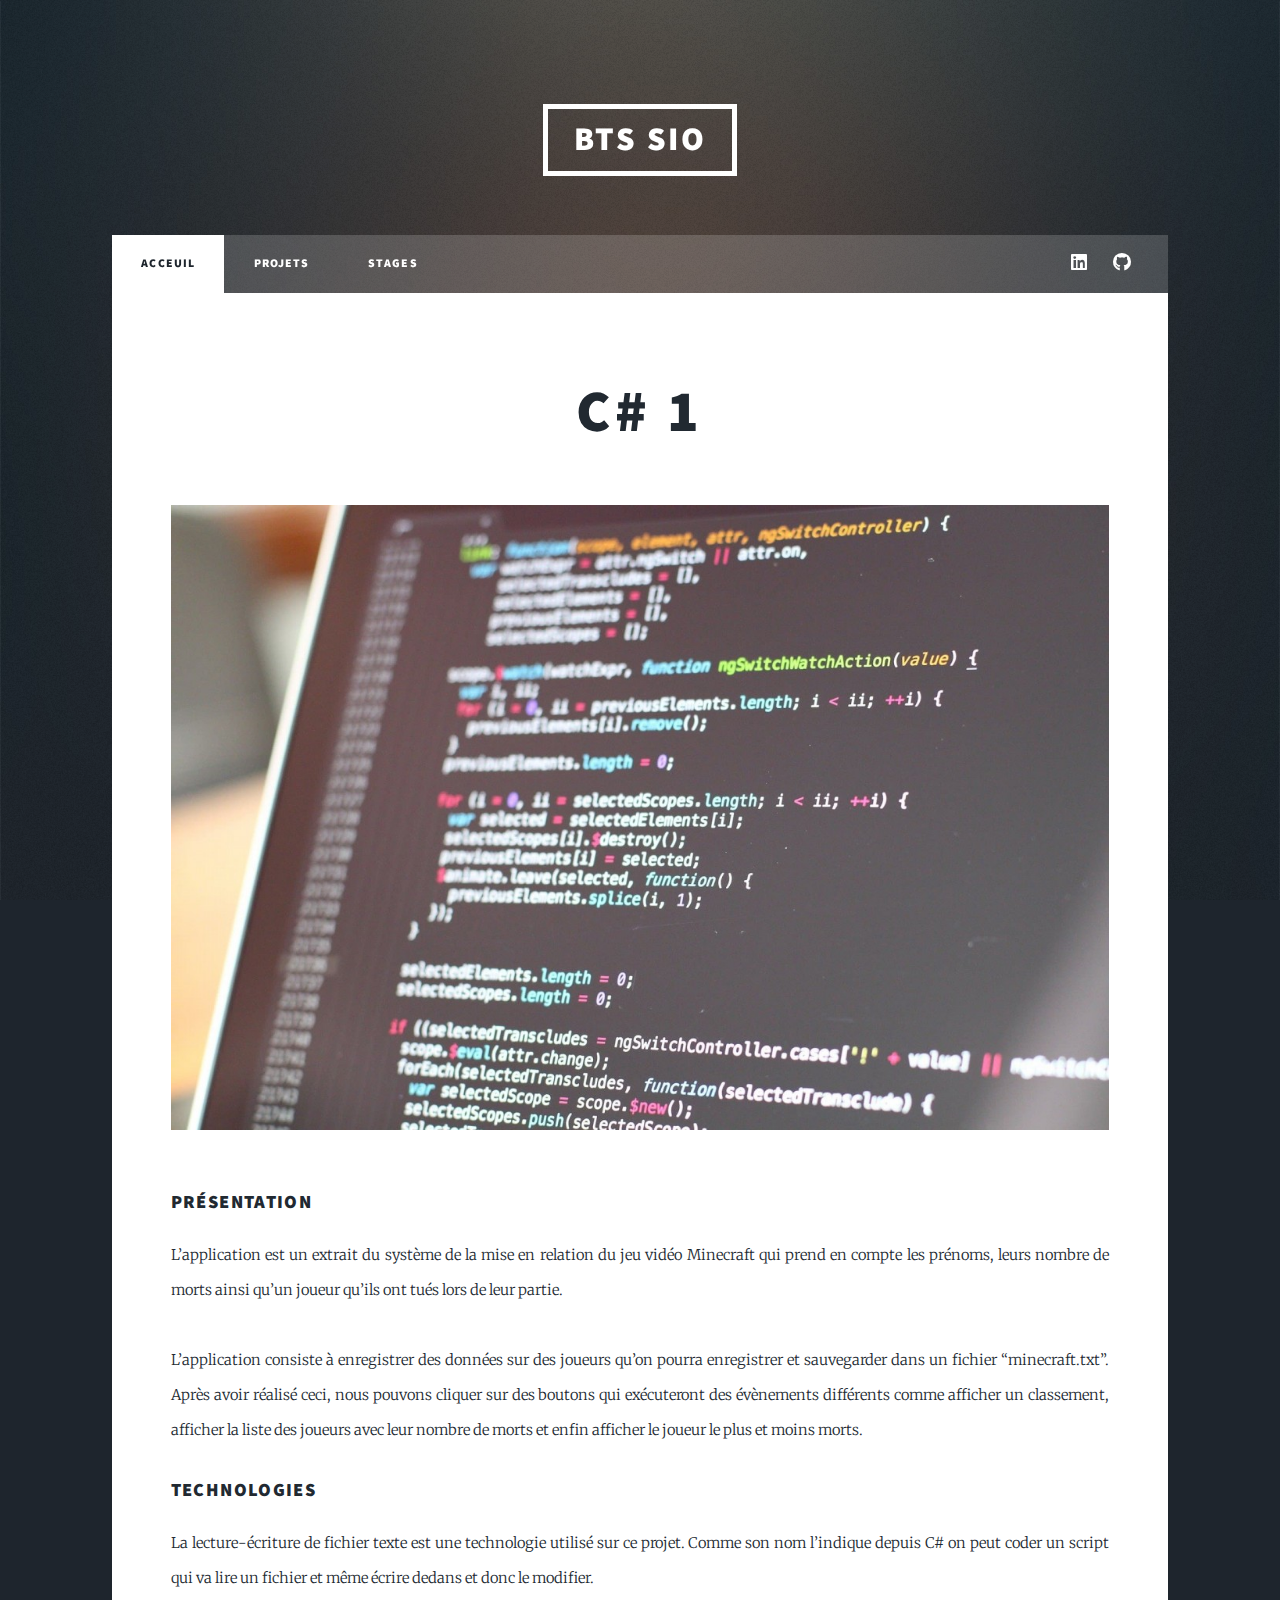
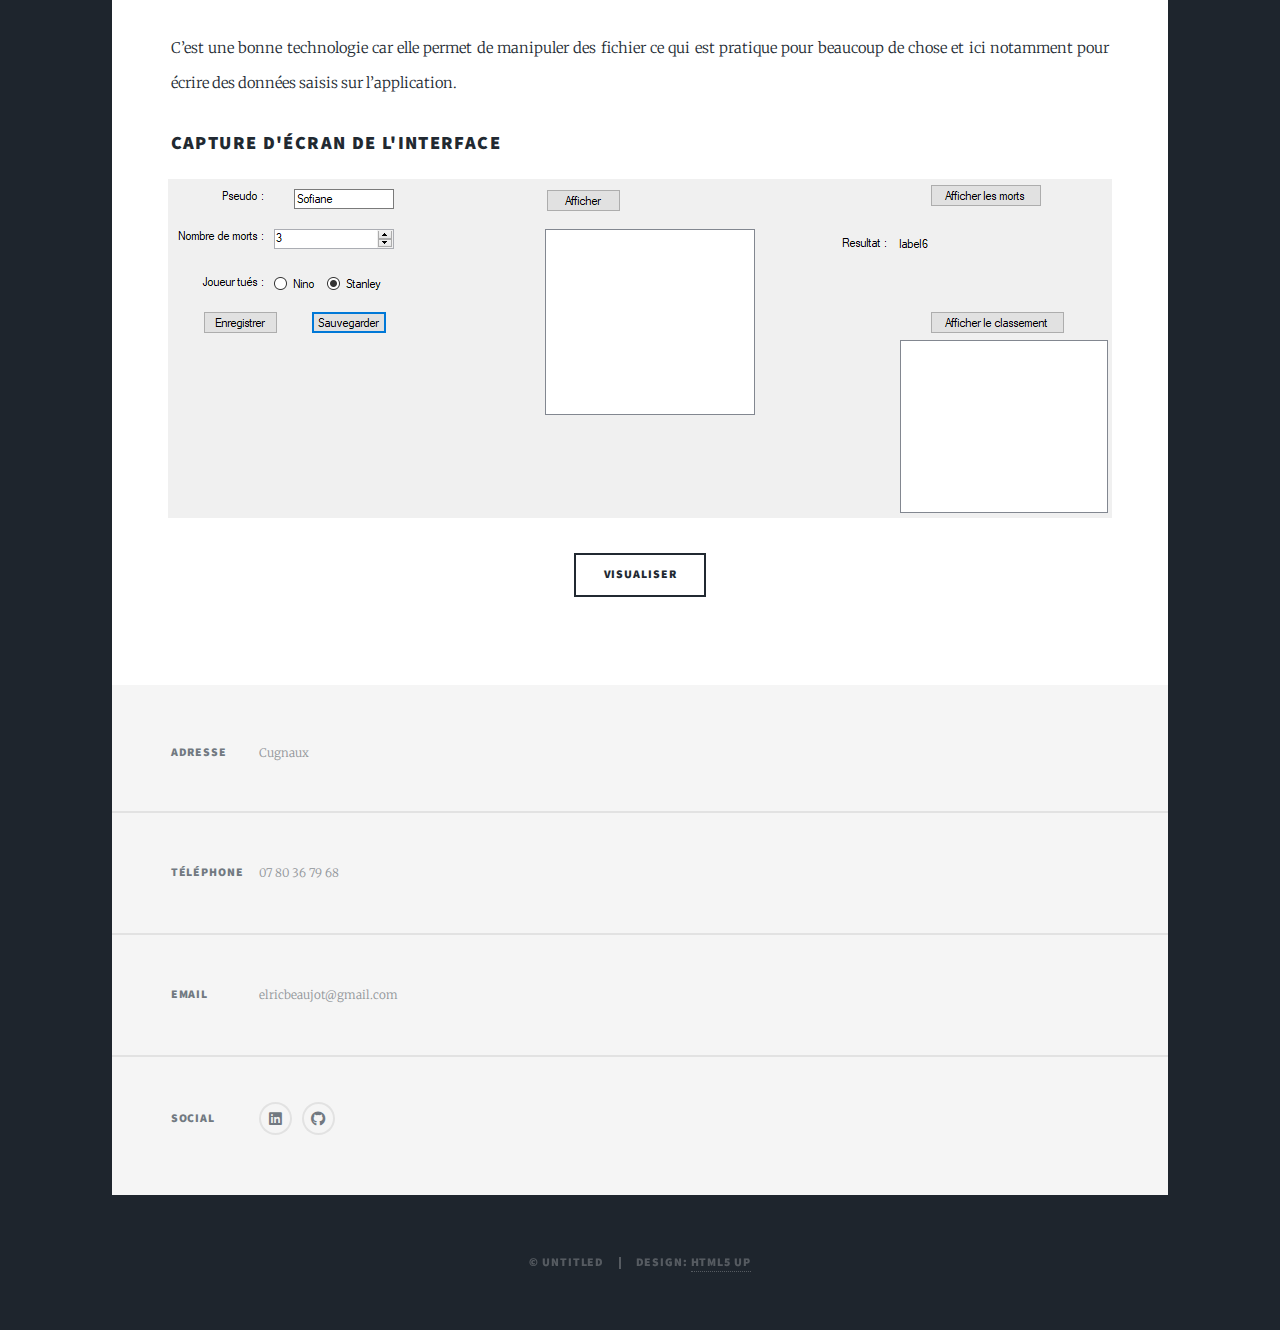
==== accueil.html @ eb10a6af "Acceuil" ====
<!DOCTYPE HTML>
<!--
	Massively by HTML5 UP
	html5up.net | @ajlkn
	Free for personal and commercial use under the CCA 3.0 license (html5up.net/license)
-->
<html>
	<head>
		<title>Acceuil</title>
		<meta charset="utf-8" />
		<meta name="viewport" content="width=device-width, initial-scale=1, user-scalable=no" />
		<link rel="stylesheet" href="assets/css/main.css" />
		<noscript><link rel="stylesheet" href="assets/css/noscript.css" /></noscript>
	</head>
	<body class="is-preload">

		<!-- Wrapper -->
			<div id="wrapper">

				<!-- Header -->
					<header id="header">
						<a href="index.html" class="logo">BTS SIO</a>
					</header>

				<!-- Nav -->
					<nav id="nav">
						<ul class="links">
							<li class="active"><a href="apropos.html">Acceuil</a></li>
							<li><a href="index.html">Projets</a></li>
							<li><a href="stages.html">Stages</a></li>
						</ul>
						<ul class="icons">
							<li><a href="https://www.linkedin.com/in/elric-beaujot-1055ab252/" target="_blank" class="icon brands fa-linkedin"><span class="label">LinkedIn</span></a></li>
							<li><a href="https://github.com/RyzCantonais" target="_blank" class="icon brands fa-github"><span class="label">GitHub</span></a></li>
						</ul>
					</nav>

				<!-- Main -->
					<div id="main">

						<!-- Post -->
							<section class="post">
								<header class="major">
									<h2>C# 1</h2>
								</header>
								<div class="image main"><img src="images/Csharp1.jpg" alt="" /></div>
                                <h3>Présentation</h3>
								<p>L’application est un extrait du système de la mise en relation du jeu vidéo Minecraft qui prend en compte les prénoms, leurs nombre de morts ainsi qu’un joueur qu’ils ont tués lors de leur partie.<br><br>
                                L’application consiste à enregistrer des données sur des joueurs qu’on pourra enregistrer et sauvegarder dans un fichier “minecraft.txt”. Après avoir réalisé ceci, nous pouvons cliquer sur des boutons qui exécuteront des évènements différents comme afficher un classement, afficher la liste des joueurs avec leur nombre de morts et enfin afficher le joueur le plus et moins morts.</p>
								<h3>Technologies</h3>
                                <p>La lecture-écriture de fichier texte est une technologie utilisé sur ce projet. Comme son nom l’indique depuis C# on peut coder un script qui va lire un fichier et même écrire dedans et donc le modifier.<br><br>
                                C’est une bonne technologie car elle permet de manipuler des fichier ce qui est pratique pour beaucoup de chose et ici notamment pour écrire des données saisis sur l’application.</p>
                                <h3>Capture d'écran de l'interface</h3>
                                <div style="display: flex; justify-content: center;"><img src="images/Csharp1-screen.jpg" alt="" /></div><br>
                                <ul class="actions special">
									<li><a href="https://github.com/RyzCantonais/BTS-SIO/blob/main/C%231/Csharp1-rapport.pdf" target="_blank" class="button">Visualiser</a></li>
								</ul>
							</section>
					</div>

				<!-- Footer -->
					<footer id="footer">
						<section class="split contact">
							<section class="alt">
								<h3>Adresse</h3>
								<p>Cugnaux</p>
							</section>
							<section>
								<h3>Téléphone</h3>
								<p>07 80 36 79 68</p>
							</section>
							<section>
								<h3>Email</h3>
								<p>elricbeaujot@gmail.com</p>
							</section>
							<section>
								<h3>Social</h3>
								<ul class="icons alt">
									<li><a href="https://www.linkedin.com/in/elric-beaujot-1055ab252/" target="_blank" class="icon brands alt fa-linkedin"><span class="label">LinkedIn</span></a></li>
									<li><a href="https://github.com/RyzCantonais" target="_blank" class="icon brands alt fa-github"><span class="label">GitHub</span></a></li>
								</ul>
							</section>
						</section>
					</footer>

				<!-- Copyright -->
					<div id="copyright">
						<ul><li>&copy; Untitled</li><li>Design: <a href="https://html5up.net">HTML5 UP</a></li></ul>
					</div>

			</div>

		<!-- Scripts -->
			<script src="assets/js/jquery.min.js"></script>
			<script src="assets/js/jquery.scrollex.min.js"></script>
			<script src="assets/js/jquery.scrolly.min.js"></script>
			<script src="assets/js/browser.min.js"></script>
			<script src="assets/js/breakpoints.min.js"></script>
			<script src="assets/js/util.js"></script>
			<script src="assets/js/main.js"></script>

	</body>
</html>
---- assets/css/main.css ----
@import url(fontawesome-all.min.css);
@import url("https://fonts.googleapis.com/css?family=Merriweather:300,700,300italic,700italic|Source+Sans+Pro:900");

/*
	Massively by HTML5 UP
	html5up.net | @ajlkn
	Free for personal and commercial use under the CCA 3.0 license (html5up.net/license)
*/

html, body, div, span, applet, object,
iframe, h1, h2, h3, h4, h5, h6, p, blockquote,
pre, a, abbr, acronym, address, big, cite,
code, del, dfn, em, img, ins, kbd, q, s, samp,
small, strike, strong, sub, sup, tt, var, b,
u, i, center, dl, dt, dd, ol, ul, li, fieldset,
form, label, legend, table, caption, tbody,
tfoot, thead, tr, th, td, article, aside,
canvas, details, embed, figure, figcaption,
footer, header, hgroup, menu, nav, output, ruby,
section, summary, time, mark, audio, video {
	margin: 0;
	padding: 0;
	border: 0;
	font-size: 100%;
	font: inherit;
	vertical-align: baseline;}

article, aside, details, figcaption, figure,
footer, header, hgroup, menu, nav, section {
	display: block;}

body {
	line-height: 1;
}

ol, ul {
	list-style: none;
}

blockquote, q {
	quotes: none;
}

	blockquote:before, blockquote:after, q:before, q:after {
		content: '';
		content: none;
	}

table {
	border-collapse: collapse;
	border-spacing: 0;
}

body {
	-webkit-text-size-adjust: none;
}

mark {
	background-color: transparent;
	color: inherit;
}

input::-moz-focus-inner {
	border: 0;
	padding: 0;
}

input, select, textarea {
	-moz-appearance: none;
	-webkit-appearance: none;
	-ms-appearance: none;
	appearance: none;
}

/* Basic */

	@-ms-viewport {
		width: device-width;
	}

	body {
		-ms-overflow-style: scrollbar;
	}

	@media screen and (max-width: 480px) {

		html, body {
			min-width: 320px;
		}

	}

	html {
		box-sizing: border-box;
	}

	*, *:before, *:after {
		box-sizing: inherit;
	}

	body {
		background-color: #1e252d;
	}

		body.is-preload *, body.is-preload *:before, body.is-preload *:after {
			-moz-animation: none !important;
			-webkit-animation: none !important;
			-ms-animation: none !important;
			animation: none !important;
			-moz-transition: none !important;
			-webkit-transition: none !important;
			-ms-transition: none !important;
			transition: none !important;
		}

/* Type */

	html {
		font-size: 16pt;
	}

		@media screen and (max-width: 1680px) {

			html {
				font-size: 12pt;
			}

		}

		@media screen and (max-width: 1280px) {

			html {
				font-size: 11pt;
			}

		}

		@media screen and (max-width: 360px) {

			html {
				font-size: 10pt;
			}

		}

	body {
		color: #212931;
	}

	body, input, select, textarea {
		font-family: "Merriweather", Georgia, serif;
		font-weight: 300;
		font-size: 1rem;
		line-height: 2.375;
	}

	a {
		-moz-transition: color 0.2s ease-in-out, background-color 0.2s ease-in-out, border-color 0.2s ease-in-out, box-shadow 0.2s ease-in-out;
		-webkit-transition: color 0.2s ease-in-out, background-color 0.2s ease-in-out, border-color 0.2s ease-in-out, box-shadow 0.2s ease-in-out;
		-ms-transition: color 0.2s ease-in-out, background-color 0.2s ease-in-out, border-color 0.2s ease-in-out, box-shadow 0.2s ease-in-out;
		transition: color 0.2s ease-in-out, background-color 0.2s ease-in-out, border-color 0.2s ease-in-out, box-shadow 0.2s ease-in-out;
		border-bottom: dotted 1px;
		text-decoration: none;
	}

		a:hover {
			border-bottom-color: transparent;
		}

	strong, b {
		font-weight: 600;
	}

	em, i {
		font-style: italic;
	}

	p {
		text-align: justify;
		margin: 0 0 2rem 0;
	}

	h1, h2, h3, h4, h5, h6 {
		font-family: "Source Sans Pro", Helvetica, sans-serif;
		font-weight: 900;
		line-height: 1.5;
		letter-spacing: 0.075em;
		text-transform: uppercase;
		margin: 0 0 1rem 0;
	}

		h1 a, h2 a, h3 a, h4 a, h5 a, h6 a {
			border-bottom: 0;
			color: inherit;
			text-decoration: none;
		}

	h1 {
		font-size: 4rem;
		line-height: 1.1;
		margin: 0 0 2rem 0;
	}

	h2 {
		font-size: 1.75rem;
		line-height: 1.3;
		margin: 0 0 1.5rem 0;
	}

	h3 {
		font-size: 1.25rem;
		margin: 0 0 1.5rem 0;
	}

	h4 {
		font-size: 1rem;
	}

	h5 {
		font-size: 0.9rem;
	}

	h6 {
		font-size: 0.8rem;
	}

	sub {
		font-size: 0.8rem;
		position: relative;
		top: 0.5rem;
	}

	sup {
		font-size: 0.8rem;
		position: relative;
		top: -0.5rem;
	}

	blockquote {
		border-left: solid 4px;
		font-style: italic;
		margin: 0 0 2rem 0;
		padding: 0.5rem 0 0.5rem 2rem;
	}

	code {
		border: solid 2px;
		font-family: "Courier New", monospace;
		font-size: 0.9rem;
		margin: 0 0.25rem;
		padding: 0.25rem 0.65rem;
	}

	pre {
		-webkit-overflow-scrolling: touch;
		font-family: "Courier New", monospace;
		font-size: 0.9rem;
		margin: 0 0 2rem 0;
	}

		pre code {
			display: block;
			line-height: 1.75;
			padding: 1rem 1.5rem;
			overflow-x: auto;
		}

	hr {
		border: 0;
		border-bottom: solid 2px;
		margin: 3rem 0;
	}

		hr.major {
			margin: 5rem 0;
		}

	.align-left {
		text-align: left;
	}

	.align-center {
		text-align: center;
	}

	.align-right {
		text-align: right;
	}

	input, select, textarea {
		color: #212931;
	}

	a {
		color: #212931;
		border-bottom-color: rgba(33, 41, 49, 0.5);
	}

		a:hover {
			border-bottom-color: transparent;
			color: #18bfef !important;
		}

	strong, b {
		color: #212931;
	}

	h1, h2, h3, h4, h5, h6 {
		color: #212931;
	}

	blockquote {
		border-left-color: #eeeeee;
	}

	code {
		background: rgba(220, 220, 220, 0.25);
		border-color: #eeeeee;
	}

	hr {
		border-bottom-color: #eeeeee;
	}

/* Row */

	.row {
		display: flex;
		flex-wrap: wrap;
		box-sizing: border-box;
		align-items: stretch;
	}

		.row > * {
			box-sizing: border-box;
		}

		.row.gtr-uniform > * > :last-child {
			margin-bottom: 0;
		}

		.row.aln-left {
			justify-content: flex-start;
		}

		.row.aln-center {
			justify-content: center;
		}

		.row.aln-right {
			justify-content: flex-end;
		}

		.row.aln-top {
			align-items: flex-start;
		}

		.row.aln-middle {
			align-items: center;
		}

		.row.aln-bottom {
			align-items: flex-end;
		}

		.row > .imp {
			order: -1;
		}

		.row > .col-1 {
			width: 8.33333%;
		}

		.row > .off-1 {
			margin-left: 8.33333%;
		}

		.row > .col-2 {
			width: 16.66667%;
		}

		.row > .off-2 {
			margin-left: 16.66667%;
		}

		.row > .col-3 {
			width: 25%;
		}

		.row > .off-3 {
			margin-left: 25%;
		}

		.row > .col-4 {
			width: 33.33333%;
		}

		.row > .off-4 {
			margin-left: 33.33333%;
		}

		.row > .col-5 {
			width: 41.66667%;
		}

		.row > .off-5 {
			margin-left: 41.66667%;
		}

		.row > .col-6 {
			width: 50%;
		}

		.row > .off-6 {
			margin-left: 50%;
		}

		.row > .col-7 {
			width: 58.33333%;
		}

		.row > .off-7 {
			margin-left: 58.33333%;
		}

		.row > .col-8 {
			width: 66.66667%;
		}

		.row > .off-8 {
			margin-left: 66.66667%;
		}

		.row > .col-9 {
			width: 75%;
		}

		.row > .off-9 {
			margin-left: 75%;
		}

		.row > .col-10 {
			width: 83.33333%;
		}

		.row > .off-10 {
			margin-left: 83.33333%;
		}

		.row > .col-11 {
			width: 91.66667%;
		}

		.row > .off-11 {
			margin-left: 91.66667%;
		}

		.row > .col-12 {
			width: 100%;
		}

		.row > .off-12 {
			margin-left: 100%;
		}

		.row.gtr-0 {
			margin-top: 0;
			margin-left: 0rem;
		}

			.row.gtr-0 > * {
				padding: 0 0 0 0rem;
			}

			.row.gtr-0.gtr-uniform {
				margin-top: 0rem;
			}

				.row.gtr-0.gtr-uniform > * {
					padding-top: 0rem;
				}

		.row.gtr-25 {
			margin-top: 0;
			margin-left: -0.375rem;
		}

			.row.gtr-25 > * {
				padding: 0 0 0 0.375rem;
			}

			.row.gtr-25.gtr-uniform {
				margin-top: -0.375rem;
			}

				.row.gtr-25.gtr-uniform > * {
					padding-top: 0.375rem;
				}

		.row.gtr-50 {
			margin-top: 0;
			margin-left: -0.75rem;
		}

			.row.gtr-50 > * {
				padding: 0 0 0 0.75rem;
			}

			.row.gtr-50.gtr-uniform {
				margin-top: -0.75rem;
			}

				.row.gtr-50.gtr-uniform > * {
					padding-top: 0.75rem;
				}

		.row {
			margin-top: 0;
			margin-left: -1.5rem;
		}

			.row > * {
				padding: 0 0 0 1.5rem;
			}

			.row.gtr-uniform {
				margin-top: -1.5rem;
			}

				.row.gtr-uniform > * {
					padding-top: 1.5rem;
				}

		.row.gtr-150 {
			margin-top: 0;
			margin-left: -2.25rem;
		}

			.row.gtr-150 > * {
				padding: 0 0 0 2.25rem;
			}

			.row.gtr-150.gtr-uniform {
				margin-top: -2.25rem;
			}

				.row.gtr-150.gtr-uniform > * {
					padding-top: 2.25rem;
				}

		.row.gtr-200 {
			margin-top: 0;
			margin-left: -3rem;
		}

			.row.gtr-200 > * {
				padding: 0 0 0 3rem;
			}

			.row.gtr-200.gtr-uniform {
				margin-top: -3rem;
			}

				.row.gtr-200.gtr-uniform > * {
					padding-top: 3rem;
				}

		@media screen and (max-width: 1680px) {

			.row {
				display: flex;
				flex-wrap: wrap;
				box-sizing: border-box;
				align-items: stretch;
			}

				.row > * {
					box-sizing: border-box;
				}

				.row.gtr-uniform > * > :last-child {
					margin-bottom: 0;
				}

				.row.aln-left {
					justify-content: flex-start;
				}

				.row.aln-center {
					justify-content: center;
				}

				.row.aln-right {
					justify-content: flex-end;
				}

				.row.aln-top {
					align-items: flex-start;
				}

				.row.aln-middle {
					align-items: center;
				}

				.row.aln-bottom {
					align-items: flex-end;
				}

				.row > .imp-xlarge {
					order: -1;
				}

				.row > .col-1-xlarge {
					width: 8.33333%;
				}

				.row > .off-1-xlarge {
					margin-left: 8.33333%;
				}

				.row > .col-2-xlarge {
					width: 16.66667%;
				}

				.row > .off-2-xlarge {
					margin-left: 16.66667%;
				}

				.row > .col-3-xlarge {
					width: 25%;
				}

				.row > .off-3-xlarge {
					margin-left: 25%;
				}

				.row > .col-4-xlarge {
					width: 33.33333%;
				}

				.row > .off-4-xlarge {
					margin-left: 33.33333%;
				}

				.row > .col-5-xlarge {
					width: 41.66667%;
				}

				.row > .off-5-xlarge {
					margin-left: 41.66667%;
				}

				.row > .col-6-xlarge {
					width: 50%;
				}

				.row > .off-6-xlarge {
					margin-left: 50%;
				}

				.row > .col-7-xlarge {
					width: 58.33333%;
				}

				.row > .off-7-xlarge {
					margin-left: 58.33333%;
				}

				.row > .col-8-xlarge {
					width: 66.66667%;
				}

				.row > .off-8-xlarge {
					margin-left: 66.66667%;
				}

				.row > .col-9-xlarge {
					width: 75%;
				}

				.row > .off-9-xlarge {
					margin-left: 75%;
				}

				.row > .col-10-xlarge {
					width: 83.33333%;
				}

				.row > .off-10-xlarge {
					margin-left: 83.33333%;
				}

				.row > .col-11-xlarge {
					width: 91.66667%;
				}

				.row > .off-11-xlarge {
					margin-left: 91.66667%;
				}

				.row > .col-12-xlarge {
					width: 100%;
				}

				.row > .off-12-xlarge {
					margin-left: 100%;
				}

				.row.gtr-0 {
					margin-top: 0;
					margin-left: 0rem;
				}

					.row.gtr-0 > * {
						padding: 0 0 0 0rem;
					}

					.row.gtr-0.gtr-uniform {
						margin-top: 0rem;
					}

						.row.gtr-0.gtr-uniform > * {
							padding-top: 0rem;
						}

				.row.gtr-25 {
					margin-top: 0;
					margin-left: -0.375rem;
				}

					.row.gtr-25 > * {
						padding: 0 0 0 0.375rem;
					}

					.row.gtr-25.gtr-uniform {
						margin-top: -0.375rem;
					}

						.row.gtr-25.gtr-uniform > * {
							padding-top: 0.375rem;
						}

				.row.gtr-50 {
					margin-top: 0;
					margin-left: -0.75rem;
				}

					.row.gtr-50 > * {
						padding: 0 0 0 0.75rem;
					}

					.row.gtr-50.gtr-uniform {
						margin-top: -0.75rem;
					}

						.row.gtr-50.gtr-uniform > * {
							padding-top: 0.75rem;
						}

				.row {
					margin-top: 0;
					margin-left: -1.5rem;
				}

					.row > * {
						padding: 0 0 0 1.5rem;
					}

					.row.gtr-uniform {
						margin-top: -1.5rem;
					}

						.row.gtr-uniform > * {
							padding-top: 1.5rem;
						}

				.row.gtr-150 {
					margin-top: 0;
					margin-left: -2.25rem;
				}

					.row.gtr-150 > * {
						padding: 0 0 0 2.25rem;
					}

					.row.gtr-150.gtr-uniform {
						margin-top: -2.25rem;
					}

						.row.gtr-150.gtr-uniform > * {
							padding-top: 2.25rem;
						}

				.row.gtr-200 {
					margin-top: 0;
					margin-left: -3rem;
				}

					.row.gtr-200 > * {
						padding: 0 0 0 3rem;
					}

					.row.gtr-200.gtr-uniform {
						margin-top: -3rem;
					}

						.row.gtr-200.gtr-uniform > * {
							padding-top: 3rem;
						}

		}

		@media screen and (max-width: 1280px) {

			.row {
				display: flex;
				flex-wrap: wrap;
				box-sizing: border-box;
				align-items: stretch;
			}

				.row > * {
					box-sizing: border-box;
				}

				.row.gtr-uniform > * > :last-child {
					margin-bottom: 0;
				}

				.row.aln-left {
					justify-content: flex-start;
				}

				.row.aln-center {
					justify-content: center;
				}

				.row.aln-right {
					justify-content: flex-end;
				}

				.row.aln-top {
					align-items: flex-start;
				}

				.row.aln-middle {
					align-items: center;
				}

				.row.aln-bottom {
					align-items: flex-end;
				}

				.row > .imp-large {
					order: -1;
				}

				.row > .col-1-large {
					width: 8.33333%;
				}

				.row > .off-1-large {
					margin-left: 8.33333%;
				}

				.row > .col-2-large {
					width: 16.66667%;
				}

				.row > .off-2-large {
					margin-left: 16.66667%;
				}

				.row > .col-3-large {
					width: 25%;
				}

				.row > .off-3-large {
					margin-left: 25%;
				}

				.row > .col-4-large {
					width: 33.33333%;
				}

				.row > .off-4-large {
					margin-left: 33.33333%;
				}

				.row > .col-5-large {
					width: 41.66667%;
				}

				.row > .off-5-large {
					margin-left: 41.66667%;
				}

				.row > .col-6-large {
					width: 50%;
				}

				.row > .off-6-large {
					margin-left: 50%;
				}

				.row > .col-7-large {
					width: 58.33333%;
				}

				.row > .off-7-large {
					margin-left: 58.33333%;
				}

				.row > .col-8-large {
					width: 66.66667%;
				}

				.row > .off-8-large {
					margin-left: 66.66667%;
				}

				.row > .col-9-large {
					width: 75%;
				}

				.row > .off-9-large {
					margin-left: 75%;
				}

				.row > .col-10-large {
					width: 83.33333%;
				}

				.row > .off-10-large {
					margin-left: 83.33333%;
				}

				.row > .col-11-large {
					width: 91.66667%;
				}

				.row > .off-11-large {
					margin-left: 91.66667%;
				}

				.row > .col-12-large {
					width: 100%;
				}

				.row > .off-12-large {
					margin-left: 100%;
				}

				.row.gtr-0 {
					margin-top: 0;
					margin-left: 0rem;
				}

					.row.gtr-0 > * {
						padding: 0 0 0 0rem;
					}

					.row.gtr-0.gtr-uniform {
						margin-top: 0rem;
					}

						.row.gtr-0.gtr-uniform > * {
							padding-top: 0rem;
						}

				.row.gtr-25 {
					margin-top: 0;
					margin-left: -0.375rem;
				}

					.row.gtr-25 > * {
						padding: 0 0 0 0.375rem;
					}

					.row.gtr-25.gtr-uniform {
						margin-top: -0.375rem;
					}

						.row.gtr-25.gtr-uniform > * {
							padding-top: 0.375rem;
						}

				.row.gtr-50 {
					margin-top: 0;
					margin-left: -0.75rem;
				}

					.row.gtr-50 > * {
						padding: 0 0 0 0.75rem;
					}

					.row.gtr-50.gtr-uniform {
						margin-top: -0.75rem;
					}

						.row.gtr-50.gtr-uniform > * {
							padding-top: 0.75rem;
						}

				.row {
					margin-top: 0;
					margin-left: -1.5rem;
				}

					.row > * {
						padding: 0 0 0 1.5rem;
					}

					.row.gtr-uniform {
						margin-top: -1.5rem;
					}

						.row.gtr-uniform > * {
							padding-top: 1.5rem;
						}

				.row.gtr-150 {
					margin-top: 0;
					margin-left: -2.25rem;
				}

					.row.gtr-150 > * {
						padding: 0 0 0 2.25rem;
					}

					.row.gtr-150.gtr-uniform {
						margin-top: -2.25rem;
					}

						.row.gtr-150.gtr-uniform > * {
							padding-top: 2.25rem;
						}

				.row.gtr-200 {
					margin-top: 0;
					margin-left: -3rem;
				}

					.row.gtr-200 > * {
						padding: 0 0 0 3rem;
					}

					.row.gtr-200.gtr-uniform {
						margin-top: -3rem;
					}

						.row.gtr-200.gtr-uniform > * {
							padding-top: 3rem;
						}

		}

		@media screen and (max-width: 980px) {

			.row {
				display: flex;
				flex-wrap: wrap;
				box-sizing: border-box;
				align-items: stretch;
			}

				.row > * {
					box-sizing: border-box;
				}

				.row.gtr-uniform > * > :last-child {
					margin-bottom: 0;
				}

				.row.aln-left {
					justify-content: flex-start;
				}

				.row.aln-center {
					justify-content: center;
				}

				.row.aln-right {
					justify-content: flex-end;
				}

				.row.aln-top {
					align-items: flex-start;
				}

				.row.aln-middle {
					align-items: center;
				}

				.row.aln-bottom {
					align-items: flex-end;
				}

				.row > .imp-medium {
					order: -1;
				}

				.row > .col-1-medium {
					width: 8.33333%;
				}

				.row > .off-1-medium {
					margin-left: 8.33333%;
				}

				.row > .col-2-medium {
					width: 16.66667%;
				}

				.row > .off-2-medium {
					margin-left: 16.66667%;
				}

				.row > .col-3-medium {
					width: 25%;
				}

				.row > .off-3-medium {
					margin-left: 25%;
				}

				.row > .col-4-medium {
					width: 33.33333%;
				}

				.row > .off-4-medium {
					margin-left: 33.33333%;
				}

				.row > .col-5-medium {
					width: 41.66667%;
				}

				.row > .off-5-medium {
					margin-left: 41.66667%;
				}

				.row > .col-6-medium {
					width: 50%;
				}

				.row > .off-6-medium {
					margin-left: 50%;
				}

				.row > .col-7-medium {
					width: 58.33333%;
				}

				.row > .off-7-medium {
					margin-left: 58.33333%;
				}

				.row > .col-8-medium {
					width: 66.66667%;
				}

				.row > .off-8-medium {
					margin-left: 66.66667%;
				}

				.row > .col-9-medium {
					width: 75%;
				}

				.row > .off-9-medium {
					margin-left: 75%;
				}

				.row > .col-10-medium {
					width: 83.33333%;
				}

				.row > .off-10-medium {
					margin-left: 83.33333%;
				}

				.row > .col-11-medium {
					width: 91.66667%;
				}

				.row > .off-11-medium {
					margin-left: 91.66667%;
				}

				.row > .col-12-medium {
					width: 100%;
				}

				.row > .off-12-medium {
					margin-left: 100%;
				}

				.row.gtr-0 {
					margin-top: 0;
					margin-left: 0rem;
				}

					.row.gtr-0 > * {
						padding: 0 0 0 0rem;
					}

					.row.gtr-0.gtr-uniform {
						margin-top: 0rem;
					}

						.row.gtr-0.gtr-uniform > * {
							padding-top: 0rem;
						}

				.row.gtr-25 {
					margin-top: 0;
					margin-left: -0.375rem;
				}

					.row.gtr-25 > * {
						padding: 0 0 0 0.375rem;
					}

					.row.gtr-25.gtr-uniform {
						margin-top: -0.375rem;
					}

						.row.gtr-25.gtr-uniform > * {
							padding-top: 0.375rem;
						}

				.row.gtr-50 {
					margin-top: 0;
					margin-left: -0.75rem;
				}

					.row.gtr-50 > * {
						padding: 0 0 0 0.75rem;
					}

					.row.gtr-50.gtr-uniform {
						margin-top: -0.75rem;
					}

						.row.gtr-50.gtr-uniform > * {
							padding-top: 0.75rem;
						}

				.row {
					margin-top: 0;
					margin-left: -1.5rem;
				}

					.row > * {
						padding: 0 0 0 1.5rem;
					}

					.row.gtr-uniform {
						margin-top: -1.5rem;
					}

						.row.gtr-uniform > * {
							padding-top: 1.5rem;
						}

				.row.gtr-150 {
					margin-top: 0;
					margin-left: -2.25rem;
				}

					.row.gtr-150 > * {
						padding: 0 0 0 2.25rem;
					}

					.row.gtr-150.gtr-uniform {
						margin-top: -2.25rem;
					}

						.row.gtr-150.gtr-uniform > * {
							padding-top: 2.25rem;
						}

				.row.gtr-200 {
					margin-top: 0;
					margin-left: -3rem;
				}

					.row.gtr-200 > * {
						padding: 0 0 0 3rem;
					}

					.row.gtr-200.gtr-uniform {
						margin-top: -3rem;
					}

						.row.gtr-200.gtr-uniform > * {
							padding-top: 3rem;
						}

		}

		@media screen and (max-width: 736px) {

			.row {
				display: flex;
				flex-wrap: wrap;
				box-sizing: border-box;
				align-items: stretch;
			}

				.row > * {
					box-sizing: border-box;
				}

				.row.gtr-uniform > * > :last-child {
					margin-bottom: 0;
				}

				.row.aln-left {
					justify-content: flex-start;
				}

				.row.aln-center {
					justify-content: center;
				}

				.row.aln-right {
					justify-content: flex-end;
				}

				.row.aln-top {
					align-items: flex-start;
				}

				.row.aln-middle {
					align-items: center;
				}

				.row.aln-bottom {
					align-items: flex-end;
				}

				.row > .imp-small {
					order: -1;
				}

				.row > .col-1-small {
					width: 8.33333%;
				}

				.row > .off-1-small {
					margin-left: 8.33333%;
				}

				.row > .col-2-small {
					width: 16.66667%;
				}

				.row > .off-2-small {
					margin-left: 16.66667%;
				}

				.row > .col-3-small {
					width: 25%;
				}

				.row > .off-3-small {
					margin-left: 25%;
				}

				.row > .col-4-small {
					width: 33.33333%;
				}

				.row > .off-4-small {
					margin-left: 33.33333%;
				}

				.row > .col-5-small {
					width: 41.66667%;
				}

				.row > .off-5-small {
					margin-left: 41.66667%;
				}

				.row > .col-6-small {
					width: 50%;
				}

				.row > .off-6-small {
					margin-left: 50%;
				}

				.row > .col-7-small {
					width: 58.33333%;
				}

				.row > .off-7-small {
					margin-left: 58.33333%;
				}

				.row > .col-8-small {
					width: 66.66667%;
				}

				.row > .off-8-small {
					margin-left: 66.66667%;
				}

				.row > .col-9-small {
					width: 75%;
				}

				.row > .off-9-small {
					margin-left: 75%;
				}

				.row > .col-10-small {
					width: 83.33333%;
				}

				.row > .off-10-small {
					margin-left: 83.33333%;
				}

				.row > .col-11-small {
					width: 91.66667%;
				}

				.row > .off-11-small {
					margin-left: 91.66667%;
				}

				.row > .col-12-small {
					width: 100%;
				}

				.row > .off-12-small {
					margin-left: 100%;
				}

				.row.gtr-0 {
					margin-top: 0;
					margin-left: 0rem;
				}

					.row.gtr-0 > * {
						padding: 0 0 0 0rem;
					}

					.row.gtr-0.gtr-uniform {
						margin-top: 0rem;
					}

						.row.gtr-0.gtr-uniform > * {
							padding-top: 0rem;
						}

				.row.gtr-25 {
					margin-top: 0;
					margin-left: -0.375rem;
				}

					.row.gtr-25 > * {
						padding: 0 0 0 0.375rem;
					}

					.row.gtr-25.gtr-uniform {
						margin-top: -0.375rem;
					}

						.row.gtr-25.gtr-uniform > * {
							padding-top: 0.375rem;
						}

				.row.gtr-50 {
					margin-top: 0;
					margin-left: -0.75rem;
				}

					.row.gtr-50 > * {
						padding: 0 0 0 0.75rem;
					}

					.row.gtr-50.gtr-uniform {
						margin-top: -0.75rem;
					}

						.row.gtr-50.gtr-uniform > * {
							padding-top: 0.75rem;
						}

				.row {
					margin-top: 0;
					margin-left: -1.5rem;
				}

					.row > * {
						padding: 0 0 0 1.5rem;
					}

					.row.gtr-uniform {
						margin-top: -1.5rem;
					}

						.row.gtr-uniform > * {
							padding-top: 1.5rem;
						}

				.row.gtr-150 {
					margin-top: 0;
					margin-left: -2.25rem;
				}

					.row.gtr-150 > * {
						padding: 0 0 0 2.25rem;
					}

					.row.gtr-150.gtr-uniform {
						margin-top: -2.25rem;
					}

						.row.gtr-150.gtr-uniform > * {
							padding-top: 2.25rem;
						}

				.row.gtr-200 {
					margin-top: 0;
					margin-left: -3rem;
				}

					.row.gtr-200 > * {
						padding: 0 0 0 3rem;
					}

					.row.gtr-200.gtr-uniform {
						margin-top: -3rem;
					}

						.row.gtr-200.gtr-uniform > * {
							padding-top: 3rem;
						}

		}

		@media screen and (max-width: 480px) {

			.row {
				display: flex;
				flex-wrap: wrap;
				box-sizing: border-box;
				align-items: stretch;
			}

				.row > * {
					box-sizing: border-box;
				}

				.row.gtr-uniform > * > :last-child {
					margin-bottom: 0;
				}

				.row.aln-left {
					justify-content: flex-start;
				}

				.row.aln-center {
					justify-content: center;
				}

				.row.aln-right {
					justify-content: flex-end;
				}

				.row.aln-top {
					align-items: flex-start;
				}

				.row.aln-middle {
					align-items: center;
				}

				.row.aln-bottom {
					align-items: flex-end;
				}

				.row > .imp-xsmall {
					order: -1;
				}

				.row > .col-1-xsmall {
					width: 8.33333%;
				}

				.row > .off-1-xsmall {
					margin-left: 8.33333%;
				}

				.row > .col-2-xsmall {
					width: 16.66667%;
				}

				.row > .off-2-xsmall {
					margin-left: 16.66667%;
				}

				.row > .col-3-xsmall {
					width: 25%;
				}

				.row > .off-3-xsmall {
					margin-left: 25%;
				}

				.row > .col-4-xsmall {
					width: 33.33333%;
				}

				.row > .off-4-xsmall {
					margin-left: 33.33333%;
				}

				.row > .col-5-xsmall {
					width: 41.66667%;
				}

				.row > .off-5-xsmall {
					margin-left: 41.66667%;
				}

				.row > .col-6-xsmall {
					width: 50%;
				}

				.row > .off-6-xsmall {
					margin-left: 50%;
				}

				.row > .col-7-xsmall {
					width: 58.33333%;
				}

				.row > .off-7-xsmall {
					margin-left: 58.33333%;
				}

				.row > .col-8-xsmall {
					width: 66.66667%;
				}

				.row > .off-8-xsmall {
					margin-left: 66.66667%;
				}

				.row > .col-9-xsmall {
					width: 75%;
				}

				.row > .off-9-xsmall {
					margin-left: 75%;
				}

				.row > .col-10-xsmall {
					width: 83.33333%;
				}

				.row > .off-10-xsmall {
					margin-left: 83.33333%;
				}

				.row > .col-11-xsmall {
					width: 91.66667%;
				}

				.row > .off-11-xsmall {
					margin-left: 91.66667%;
				}

				.row > .col-12-xsmall {
					width: 100%;
				}

				.row > .off-12-xsmall {
					margin-left: 100%;
				}

				.row.gtr-0 {
					margin-top: 0;
					margin-left: 0rem;
				}

					.row.gtr-0 > * {
						padding: 0 0 0 0rem;
					}

					.row.gtr-0.gtr-uniform {
						margin-top: 0rem;
					}

						.row.gtr-0.gtr-uniform > * {
							padding-top: 0rem;
						}

				.row.gtr-25 {
					margin-top: 0;
					margin-left: -0.375rem;
				}

					.row.gtr-25 > * {
						padding: 0 0 0 0.375rem;
					}

					.row.gtr-25.gtr-uniform {
						margin-top: -0.375rem;
					}

						.row.gtr-25.gtr-uniform > * {
							padding-top: 0.375rem;
						}

				.row.gtr-50 {
					margin-top: 0;
					margin-left: -0.75rem;
				}

					.row.gtr-50 > * {
						padding: 0 0 0 0.75rem;
					}

					.row.gtr-50.gtr-uniform {
						margin-top: -0.75rem;
					}

						.row.gtr-50.gtr-uniform > * {
							padding-top: 0.75rem;
						}

				.row {
					margin-top: 0;
					margin-left: -1.5rem;
				}

					.row > * {
						padding: 0 0 0 1.5rem;
					}

					.row.gtr-uniform {
						margin-top: -1.5rem;
					}

						.row.gtr-uniform > * {
							padding-top: 1.5rem;
						}

				.row.gtr-150 {
					margin-top: 0;
					margin-left: -2.25rem;
				}

					.row.gtr-150 > * {
						padding: 0 0 0 2.25rem;
					}

					.row.gtr-150.gtr-uniform {
						margin-top: -2.25rem;
					}

						.row.gtr-150.gtr-uniform > * {
							padding-top: 2.25rem;
						}

				.row.gtr-200 {
					margin-top: 0;
					margin-left: -3rem;
				}

					.row.gtr-200 > * {
						padding: 0 0 0 3rem;
					}

					.row.gtr-200.gtr-uniform {
						margin-top: -3rem;
					}

						.row.gtr-200.gtr-uniform > * {
							padding-top: 3rem;
						}

		}

		@media screen and (max-width: 360px) {

			.row {
				display: flex;
				flex-wrap: wrap;
				box-sizing: border-box;
				align-items: stretch;
			}

				.row > * {
					box-sizing: border-box;
				}

				.row.gtr-uniform > * > :last-child {
					margin-bottom: 0;
				}

				.row.aln-left {
					justify-content: flex-start;
				}

				.row.aln-center {
					justify-content: center;
				}

				.row.aln-right {
					justify-content: flex-end;
				}

				.row.aln-top {
					align-items: flex-start;
				}

				.row.aln-middle {
					align-items: center;
				}

				.row.aln-bottom {
					align-items: flex-end;
				}

				.row > .imp-xxsmall {
					order: -1;
				}

				.row > .col-1-xxsmall {
					width: 8.33333%;
				}

				.row > .off-1-xxsmall {
					margin-left: 8.33333%;
				}

				.row > .col-2-xxsmall {
					width: 16.66667%;
				}

				.row > .off-2-xxsmall {
					margin-left: 16.66667%;
				}

				.row > .col-3-xxsmall {
					width: 25%;
				}

				.row > .off-3-xxsmall {
					margin-left: 25%;
				}

				.row > .col-4-xxsmall {
					width: 33.33333%;
				}

				.row > .off-4-xxsmall {
					margin-left: 33.33333%;
				}

				.row > .col-5-xxsmall {
					width: 41.66667%;
				}

				.row > .off-5-xxsmall {
					margin-left: 41.66667%;
				}

				.row > .col-6-xxsmall {
					width: 50%;
				}

				.row > .off-6-xxsmall {
					margin-left: 50%;
				}

				.row > .col-7-xxsmall {
					width: 58.33333%;
				}

				.row > .off-7-xxsmall {
					margin-left: 58.33333%;
				}

				.row > .col-8-xxsmall {
					width: 66.66667%;
				}

				.row > .off-8-xxsmall {
					margin-left: 66.66667%;
				}

				.row > .col-9-xxsmall {
					width: 75%;
				}

				.row > .off-9-xxsmall {
					margin-left: 75%;
				}

				.row > .col-10-xxsmall {
					width: 83.33333%;
				}

				.row > .off-10-xxsmall {
					margin-left: 83.33333%;
				}

				.row > .col-11-xxsmall {
					width: 91.66667%;
				}

				.row > .off-11-xxsmall {
					margin-left: 91.66667%;
				}

				.row > .col-12-xxsmall {
					width: 100%;
				}

				.row > .off-12-xxsmall {
					margin-left: 100%;
				}

				.row.gtr-0 {
					margin-top: 0;
					margin-left: 0rem;
				}

					.row.gtr-0 > * {
						padding: 0 0 0 0rem;
					}

					.row.gtr-0.gtr-uniform {
						margin-top: 0rem;
					}

						.row.gtr-0.gtr-uniform > * {
							padding-top: 0rem;
						}

				.row.gtr-25 {
					margin-top: 0;
					margin-left: -0.375rem;
				}

					.row.gtr-25 > * {
						padding: 0 0 0 0.375rem;
					}

					.row.gtr-25.gtr-uniform {
						margin-top: -0.375rem;
					}

						.row.gtr-25.gtr-uniform > * {
							padding-top: 0.375rem;
						}

				.row.gtr-50 {
					margin-top: 0;
					margin-left: -0.75rem;
				}

					.row.gtr-50 > * {
						padding: 0 0 0 0.75rem;
					}

					.row.gtr-50.gtr-uniform {
						margin-top: -0.75rem;
					}

						.row.gtr-50.gtr-uniform > * {
							padding-top: 0.75rem;
						}

				.row {
					margin-top: 0;
					margin-left: -1.5rem;
				}

					.row > * {
						padding: 0 0 0 1.5rem;
					}

					.row.gtr-uniform {
						margin-top: -1.5rem;
					}

						.row.gtr-uniform > * {
							padding-top: 1.5rem;
						}

				.row.gtr-150 {
					margin-top: 0;
					margin-left: -2.25rem;
				}

					.row.gtr-150 > * {
						padding: 0 0 0 2.25rem;
					}

					.row.gtr-150.gtr-uniform {
						margin-top: -2.25rem;
					}

						.row.gtr-150.gtr-uniform > * {
							padding-top: 2.25rem;
						}

				.row.gtr-200 {
					margin-top: 0;
					margin-left: -3rem;
				}

					.row.gtr-200 > * {
						padding: 0 0 0 3rem;
					}

					.row.gtr-200.gtr-uniform {
						margin-top: -3rem;
					}

						.row.gtr-200.gtr-uniform > * {
							padding-top: 3rem;
						}

		}

/* Box */

	.box {
		border: solid 2px;
		margin-bottom: 2rem;
		padding: 1.5rem;
	}

		.box > :last-child,
		.box > :last-child > :last-child,
		.box > :last-child > :last-child > :last-child {
			margin-bottom: 0;
		}

		.box.alt {
			border: 0;
			border-radius: 0;
			padding: 0;
		}

	.box {
		border-color: #eeeeee;
	}

/* Button */

	input[type="submit"],
	input[type="reset"],
	input[type="button"],
	button,
	.button {
		-moz-appearance: none;
		-webkit-appearance: none;
		-ms-appearance: none;
		appearance: none;
		-moz-transition: background-color 0.2s ease-in-out, box-shadow 0.2s ease-in-out, color 0.2s ease-in-out;
		-webkit-transition: background-color 0.2s ease-in-out, box-shadow 0.2s ease-in-out, color 0.2s ease-in-out;
		-ms-transition: background-color 0.2s ease-in-out, box-shadow 0.2s ease-in-out, color 0.2s ease-in-out;
		transition: background-color 0.2s ease-in-out, box-shadow 0.2s ease-in-out, color 0.2s ease-in-out;
		border: 0;
		border-radius: 0;
		cursor: pointer;
		display: inline-block;
		font-family: "Source Sans Pro", Helvetica, sans-serif;
		font-size: 0.8rem;
		font-weight: 900;
		letter-spacing: 0.075em;
		height: 3rem;
		line-height: 3rem;
		padding: 0 2rem;
		text-align: center;
		text-decoration: none;
		text-transform: uppercase;
		white-space: nowrap;
	}

		input[type="submit"].icon:before,
		input[type="reset"].icon:before,
		input[type="button"].icon:before,
		button.icon:before,
		.button.icon:before {
			margin-right: 0.5rem;
		}

		input[type="submit"].icon.solo,
		input[type="reset"].icon.solo,
		input[type="button"].icon.solo,
		button.icon.solo,
		.button.icon.solo {
			position: relative;
			width: 4rem;
			height: 4rem;
			line-height: 4rem;
			border-radius: 4rem;
			text-indent: 4rem;
			overflow: hidden;
			padding: 0;
			white-space: nowrap;
		}

			input[type="submit"].icon.solo:before,
			input[type="reset"].icon.solo:before,
			input[type="button"].icon.solo:before,
			button.icon.solo:before,
			.button.icon.solo:before {
				position: absolute;
				display: block;
				top: 0;
				left: 0;
				width: inherit;
				height: inherit;
				line-height: inherit;
				font-size: 1.25rem;
				margin-right: 0;
				text-align: center;
				text-indent: 0;
			}

		input[type="submit"].fit,
		input[type="reset"].fit,
		input[type="button"].fit,
		button.fit,
		.button.fit {
			width: 100%;
		}

		input[type="submit"].small,
		input[type="reset"].small,
		input[type="button"].small,
		button.small,
		.button.small {
			font-size: 0.7rem;
			height: 2.5rem;
			line-height: 2.5rem;
			padding: 0 1.5rem;
		}

		input[type="submit"].large,
		input[type="reset"].large,
		input[type="button"].large,
		button.large,
		.button.large {
			font-size: 0.9rem;
			height: 3.5rem;
			line-height: 3.5rem;
			padding: 0 2.75rem;
		}

		@media screen and (max-width: 980px) {

			input[type="submit"],
			input[type="reset"],
			input[type="button"],
			button,
			.button {
				font-size: 0.9rem;
				height: 3.25rem;
				line-height: 3.25rem;
			}

				input[type="submit"].large,
				input[type="reset"].large,
				input[type="button"].large,
				button.large,
				.button.large {
					font-size: 1rem;
					height: 3.75rem;
					line-height: 3.75rem;
				}

		}

		input[type="submit"].disabled, input[type="submit"]:disabled,
		input[type="reset"].disabled,
		input[type="reset"]:disabled,
		input[type="button"].disabled,
		input[type="button"]:disabled,
		button.disabled,
		button:disabled,
		.button.disabled,
		.button:disabled {
			pointer-events: none;
			opacity: 0.25;
		}

	input[type="submit"],
	input[type="reset"],
	input[type="button"],
	button,
	.button {
		background-color: transparent;
		box-shadow: inset 0 0 0 2px #212931;
		color: #212931 !important;
	}

		input[type="submit"]:hover,
		input[type="reset"]:hover,
		input[type="button"]:hover,
		button:hover,
		.button:hover {
			box-shadow: inset 0 0 0 2px #18bfef;
			color: #18bfef !important;
		}

		input[type="submit"].primary,
		input[type="reset"].primary,
		input[type="button"].primary,
		button.primary,
		.button.primary {
			background-color: #212931;
			box-shadow: none;
			color: #ffffff !important;
		}

			input[type="submit"].primary:hover,
			input[type="reset"].primary:hover,
			input[type="button"].primary:hover,
			button.primary:hover,
			.button.primary:hover {
				background-color: #18bfef;
			}

/* Form */

	form {
		margin: 0 0 2rem 0;
	}

		form > :last-child {
			margin-bottom: 0;
		}

		form > .fields {
			display: -moz-flex;
			display: -webkit-flex;
			display: -ms-flex;
			display: flex;
			-moz-flex-wrap: wrap;
			-webkit-flex-wrap: wrap;
			-ms-flex-wrap: wrap;
			flex-wrap: wrap;
			width: calc(100% + 3rem);
			margin: -1.5rem 0 2rem -1.5rem;
		}

			form > .fields > .field {
				-moz-flex-grow: 0;
				-webkit-flex-grow: 0;
				-ms-flex-grow: 0;
				flex-grow: 0;
				-moz-flex-shrink: 0;
				-webkit-flex-shrink: 0;
				-ms-flex-shrink: 0;
				flex-shrink: 0;
				padding: 1.5rem 0 0 1.5rem;
				width: calc(100% - 1.5rem);
			}

				form > .fields > .field.half {
					width: calc(50% - 0.75rem);
				}

				form > .fields > .field.third {
					width: calc(100%/3 - 0.5rem);
				}

				form > .fields > .field.quarter {
					width: calc(25% - 0.375rem);
				}

		@media screen and (max-width: 480px) {

			form > .fields {
				width: calc(100% + 3rem);
				margin: -1.5rem 0 2rem -1.5rem;
			}

				form > .fields > .field {
					padding: 1.5rem 0 0 1.5rem;
					width: calc(100% - 1.5rem);
				}

					form > .fields > .field.half {
						width: calc(100% - 1.5rem);
					}

					form > .fields > .field.third {
						width: calc(100% - 1.5rem);
					}

					form > .fields > .field.quarter {
						width: calc(100% - 1.5rem);
					}

		}

	label {
		display: block;
		font-family: "Source Sans Pro", Helvetica, sans-serif;
		font-weight: 900;
		line-height: 1.5;
		letter-spacing: 0.075em;
		font-size: 0.8rem;
		text-transform: uppercase;
		margin: 0 0 0.75rem 0;
	}

		@media screen and (max-width: 980px) {

			label {
				font-size: 0.9rem;
			}

		}

	input[type="text"],
	input[type="password"],
	input[type="email"],
	select,
	textarea {
		-moz-appearance: none;
		-webkit-appearance: none;
		-ms-appearance: none;
		appearance: none;
		background: transparent;
		border-radius: 0;
		border: solid 2px;
		color: inherit;
		display: block;
		outline: 0;
		padding: 0 1rem;
		text-decoration: none;
		width: 100%;
	}

		input[type="text"]:invalid,
		input[type="password"]:invalid,
		input[type="email"]:invalid,
		select:invalid,
		textarea:invalid {
			box-shadow: none;
		}

	select {
		background-size: 1.25rem;
		background-repeat: no-repeat;
		background-position: calc(100% - 1rem) center;
		height: 3rem;
		padding-right: 3rem;
		text-overflow: ellipsis;
	}

		select:focus::-ms-value {
			background-color: transparent;
		}

		select::-ms-expand {
			display: none;
		}

	input[type="text"],
	input[type="password"],
	input[type="email"],
	select {
		height: 3rem;
	}

	textarea {
		padding: 0.75rem 1rem;
	}

	input[type="checkbox"],
	input[type="radio"] {
		-moz-appearance: none;
		-webkit-appearance: none;
		-ms-appearance: none;
		appearance: none;
		display: block;
		float: left;
		margin-right: -2rem;
		opacity: 0;
		width: 1rem;
		z-index: -1;
	}

		input[type="checkbox"] + label,
		input[type="radio"] + label {
			text-decoration: none;
			cursor: pointer;
			display: inline-block;
			font-size: 1rem;
			letter-spacing: 0;
			font-family: "Merriweather", Georgia, serif;
			text-transform: none;
			font-weight: 300;
			padding-left: 2.8rem;
			padding-right: 1rem;
			position: relative;
		}

			input[type="checkbox"] + label:before,
			input[type="radio"] + label:before {
				-moz-osx-font-smoothing: grayscale;
				-webkit-font-smoothing: antialiased;
				display: inline-block;
				font-style: normal;
				font-variant: normal;
				text-rendering: auto;
				line-height: 1;
				text-transform: none !important;
				font-family: 'Font Awesome 5 Free';
				font-weight: 900;
			}

			input[type="checkbox"] + label:before,
			input[type="radio"] + label:before {
				border-radius: 0;
				border: solid 2px;
				content: '';
				display: inline-block;
				font-size: 0.8rem;
				height: 1.8rem;
				left: 0;
				line-height: 1.65rem;
				position: absolute;
				text-align: center;
				top: -0.125rem;
				width: 1.8rem;
			}

		input[type="checkbox"]:checked + label:before,
		input[type="radio"]:checked + label:before {
			content: '\f00c';
		}

	input[type="checkbox"] + label:before {
		border-radius: 0;
	}

	input[type="radio"] + label:before {
		border-radius: 100%;
	}

	::-webkit-input-placeholder {
		opacity: 1.0;
	}

	:-moz-placeholder {
		opacity: 1.0;
	}

	::-moz-placeholder {
		opacity: 1.0;
	}

	:-ms-input-placeholder {
		opacity: 1.0;
	}

	label {
		color: #212931;
	}

	input[type="text"],
	input[type="password"],
	input[type="email"],
	select,
	textarea {
		border-color: #eeeeee;
	}

		input[type="text"]:focus,
		input[type="password"]:focus,
		input[type="email"]:focus,
		select:focus,
		textarea:focus {
			border-color: #18bfef;
		}

	select {
		background-image: url("data:image/svg+xml;charset=utf8,%3Csvg xmlns='http://www.w3.org/2000/svg' width='40' height='40' preserveAspectRatio='none' viewBox='0 0 40 40'%3E%3Cpath d='M9.4,12.3l10.4,10.4l10.4-10.4c0.2-0.2,0.5-0.4,0.9-0.4c0.3,0,0.6,0.1,0.9,0.4l3.3,3.3c0.2,0.2,0.4,0.5,0.4,0.9 c0,0.4-0.1,0.6-0.4,0.9L20.7,31.9c-0.2,0.2-0.5,0.4-0.9,0.4c-0.3,0-0.6-0.1-0.9-0.4L4.3,17.3c-0.2-0.2-0.4-0.5-0.4-0.9 c0-0.4,0.1-0.6,0.4-0.9l3.3-3.3c0.2-0.2,0.5-0.4,0.9-0.4S9.1,12.1,9.4,12.3z' fill='%23eeeeee' /%3E%3C/svg%3E");
	}

		select option {
			background-color: #ffffff;
			color: #212931;
		}

	.select-wrapper:before {
		color: #eeeeee;
	}

	input[type="checkbox"] + label,
	input[type="radio"] + label {
		color: #212931;
	}

		input[type="checkbox"] + label:before,
		input[type="radio"] + label:before {
			border-color: #eeeeee;
		}

	input[type="checkbox"]:checked + label:before,
	input[type="radio"]:checked + label:before {
		background-color: #212931;
		border-color: #212931;
		color: #ffffff;
	}

	input[type="checkbox"]:focus + label:before,
	input[type="radio"]:focus + label:before {
		border-color: #18bfef;
	}

	::-webkit-input-placeholder {
		color: #909498 !important;
	}

	:-moz-placeholder {
		color: #909498 !important;
	}

	::-moz-placeholder {
		color: #909498 !important;
	}

	:-ms-input-placeholder {
		color: #909498 !important;
	}

	.formerize-placeholder {
		color: #909498 !important;
	}

/* Icon */

	.icon {
		text-decoration: none;
		border-bottom: none;
		position: relative;
	}

		.icon:before {
			-moz-osx-font-smoothing: grayscale;
			-webkit-font-smoothing: antialiased;
			display: inline-block;
			font-style: normal;
			font-variant: normal;
			text-rendering: auto;
			line-height: 1;
			text-transform: none !important;
			font-family: 'Font Awesome 5 Free';
			font-weight: 400;
		}

		.icon > .label {
			display: none;
		}

		.icon:before {
			line-height: inherit;
		}

		.icon.solid:before {
			font-weight: 900;
		}

		.icon.brands:before {
			font-family: 'Font Awesome 5 Brands';
		}

/* Image */

	.image {
		border: 0;
		display: inline-block;
		position: relative;
	}

		.image img {
			display: block;
		}

		.image.left, .image.right {
			max-width: 40%;
		}

			.image.left img, .image.right img {
				width: 100%;
			}

		.image.left {
			float: left;
			margin: 0 2rem 2rem 0;
			top: 0.75rem;
		}

		.image.right {
			float: right;
			margin: 0 0 2rem 2rem;
			top: 0.75rem;
		}

		.image.fit {
			display: block;
			margin: 2.5rem 0;
			width: 100%;
		}

			.image.fit:first-child {
				margin-top: 0;
			}

			.image.fit img {
				width: 100%;
			}

		.image.main {
			display: block;
			margin: 4rem 0;
			width: 100%;
		}

			.image.main:first-child {
				margin-top: 0;
			}

			.image.main img {
				width: 100%;
			}

		@media screen and (max-width: 736px) {

			.image.fit {
				margin: 2rem 0;
			}

			.image.main {
				margin: 2rem 0;
			}

		}

	a.image {
		overflow: hidden;
	}

		a.image img {
			-moz-transition: -moz-transform 0.2s ease-out;
			-webkit-transition: -webkit-transform 0.2s ease-out;
			-ms-transition: -ms-transform 0.2s ease-out;
			transition: transform 0.2s ease-out;
		}

		a.image:hover img {
			-moz-transform: scale(1.05);
			-webkit-transform: scale(1.05);
			-ms-transform: scale(1.05);
			transform: scale(1.05);
		}

/* Actions */

	ul.actions {
		display: -moz-flex;
		display: -webkit-flex;
		display: -ms-flex;
		display: flex;
		cursor: default;
		list-style: none;
		margin-left: -1rem;
		padding-left: 0;
	}

		ul.actions li {
			padding: 0 0 0 1rem;
			vertical-align: middle;
		}

		ul.actions.special {
			-moz-justify-content: center;
			-webkit-justify-content: center;
			-ms-justify-content: center;
			justify-content: center;
			width: 100%;
			margin-left: 0;
		}

			ul.actions.special li:first-child {
				padding-left: 0;
			}

		ul.actions.stacked {
			-moz-flex-direction: column;
			-webkit-flex-direction: column;
			-ms-flex-direction: column;
			flex-direction: column;
			margin-left: 0;
		}

			ul.actions.stacked li {
				padding: 1.3rem 0 0 0;
			}

				ul.actions.stacked li:first-child {
					padding-top: 0;
				}

		ul.actions.fit {
			width: calc(100% + 1rem);
		}

			ul.actions.fit li {
				-moz-flex-grow: 1;
				-webkit-flex-grow: 1;
				-ms-flex-grow: 1;
				flex-grow: 1;
				-moz-flex-shrink: 1;
				-webkit-flex-shrink: 1;
				-ms-flex-shrink: 1;
				flex-shrink: 1;
				width: 100%;
			}

				ul.actions.fit li > * {
					width: 100%;
				}

			ul.actions.fit.stacked {
				width: 100%;
			}

		@media screen and (max-width: 480px) {

			ul.actions:not(.fixed) {
				-moz-flex-direction: column;
				-webkit-flex-direction: column;
				-ms-flex-direction: column;
				flex-direction: column;
				margin-left: 0;
				width: 100% !important;
			}

				ul.actions:not(.fixed) li {
					-moz-flex-grow: 1;
					-webkit-flex-grow: 1;
					-ms-flex-grow: 1;
					flex-grow: 1;
					-moz-flex-shrink: 1;
					-webkit-flex-shrink: 1;
					-ms-flex-shrink: 1;
					flex-shrink: 1;
					padding: 1rem 0 0 0;
					text-align: center;
					width: 100%;
				}

					ul.actions:not(.fixed) li > * {
						width: 100%;
					}

					ul.actions:not(.fixed) li:first-child {
						padding-top: 0;
					}

					ul.actions:not(.fixed) li input[type="submit"],
					ul.actions:not(.fixed) li input[type="reset"],
					ul.actions:not(.fixed) li input[type="button"],
					ul.actions:not(.fixed) li button,
					ul.actions:not(.fixed) li .button {
						width: 100%;
					}

						ul.actions:not(.fixed) li input[type="submit"].icon:before,
						ul.actions:not(.fixed) li input[type="reset"].icon:before,
						ul.actions:not(.fixed) li input[type="button"].icon:before,
						ul.actions:not(.fixed) li button.icon:before,
						ul.actions:not(.fixed) li .button.icon:before {
							margin-left: -0.5rem;
						}

		}

/* Icons */

	ul.icons {
		cursor: default;
		list-style: none;
		padding-left: 0;
	}

		ul.icons li {
			display: inline-block;
			padding: 0 0.5rem 0 0;
			vertical-align: middle;
		}

			ul.icons li:last-child {
				padding-right: 0;
			}

			ul.icons li .icon:before {
				width: 2.25rem;
				height: 2.25rem;
				line-height: 2.25rem;
				display: inline-block;
				text-align: center;
				border-radius: 100%;
				font-size: 1.25rem;
			}

		ul.icons.alt li .icon:before {
			-moz-transition: color 0.2s ease-in-out, background-color 0.2s ease-in-out, border-color 0.2s ease-in-out, box-shadow 0.2s ease-in-out;
			-webkit-transition: color 0.2s ease-in-out, background-color 0.2s ease-in-out, border-color 0.2s ease-in-out, box-shadow 0.2s ease-in-out;
			-ms-transition: color 0.2s ease-in-out, background-color 0.2s ease-in-out, border-color 0.2s ease-in-out, box-shadow 0.2s ease-in-out;
			transition: color 0.2s ease-in-out, background-color 0.2s ease-in-out, border-color 0.2s ease-in-out, box-shadow 0.2s ease-in-out;
			font-size: 1rem;
		}

/* List */

	ol {
		list-style: decimal;
		margin: 0 0 2rem 0;
		padding-left: 1.25rem;
	}

		ol li {
			padding-left: 0.25rem;
		}

	ul {
		list-style: disc;
		margin: 0 0 2rem 0;
		padding-left: 1rem;
	}

		ul li {
			padding-left: 0.5rem;
		}

		ul.divided {
			list-style: none;
			padding-left: 0;
		}

			ul.divided li {
				border-top: solid 1px;
				padding: 0.5rem 0;
			}

				ul.divided li:first-child {
					border-top: 0;
					padding-top: 0;
				}

	dl {
		margin: 0 0 2rem 0;
	}

		dl dt {
			display: block;
			font-weight: 600;
			margin: 0 0 1rem 0;
		}

		dl dd {
			margin-left: 2rem;
		}

	ul.divided li {
		border-top-color: #eeeeee;
	}

	ul.icons li a.icon:hover:before {
		color: #18bfef;
	}

	ul.icons.alt li .icon:before {
		box-shadow: inset 0 0 0 2px #eeeeee;
	}

	ul.icons.alt li a.icon:hover:before {
		box-shadow: inset 0 0 0 2px #18bfef;
	}

/* Section/Article */

	section.special, article.special {
		text-align: center;
	}

	header {
		cursor: default;
	}

		header > .date {
			display: block;
			font-size: 0.8rem;
			height: 1;
			margin: 0 0 1rem 0;
			position: relative;
		}

		header > p {
			font-style: italic;
		}

		header > h1 + p {
			font-size: 1.1rem;
			margin-top: -0.5rem;
			line-height: 2;
		}

		header > h2 + p {
			font-size: 1rem;
			margin-top: -0.75rem;
		}

		header > h3 + p {
			font-size: 0.9rem;
			margin-top: -0.75rem;
		}

		header > h4 + p {
			font-size: 0.8rem;
			margin-top: -0.75rem;
		}

		header.major {
			margin: 0 0 4rem 0;
			text-align: center;
		}

			header.major > :last-child {
				margin-bottom: 0;
			}

			header.major > p {
				margin-top: 0;
				text-align: center;
			}

			header.major > .date {
				font-size: 1rem;
				margin: 0 0 4rem 0;
			}

				header.major > .date:before, header.major > .date:after {
					content: '';
					display: block;
					position: absolute;
					top: 50%;
					width: calc(50% - 6rem);
					border-top: solid 2px;
				}

				header.major > .date:before {
					left: 0;
				}

				header.major > .date:after {
					right: 0;
				}

		@media screen and (max-width: 980px) {

			header br {
				display: none;
			}

		}

		@media screen and (max-width: 736px) {

			header.major {
				margin: 0 0 2rem 0;
			}

		}

	header.major .date:before, header.major .date:after {
		border-top-color: #eeeeee;
	}

/* Table */

	.table-wrapper {
		-webkit-overflow-scrolling: touch;
		overflow-x: auto;
	}

	table {
		margin: 0 0 2rem 0;
		width: 100%;
	}

		table tbody tr {
			border: solid 1px;
			border-left: 0;
			border-right: 0;
		}

		table td {
			padding: 0.75rem 0.75rem;
		}

		table th {
			font-family: "Source Sans Pro", Helvetica, sans-serif;
			font-size: 0.8rem;
			font-weight: 900;
			letter-spacing: 0.075em;
			line-height: 1.5;
			padding: 0 0.75rem 0.75rem 0.75rem;
			text-align: left;
			text-transform: uppercase;
		}

			@media screen and (max-width: 980px) {

				table th {
					font-size: 0.9rem;
				}

			}

		table thead {
			border-bottom: solid 2px;
		}

		table tfoot {
			border-top: solid 2px;
		}

		table.alt {
			border-collapse: separate;
		}

			table.alt tbody tr td {
				border: solid 1px;
				border-left-width: 0;
				border-top-width: 0;
			}

				table.alt tbody tr td:first-child {
					border-left-width: 1px;
				}

			table.alt tbody tr:first-child td {
				border-top-width: 1px;
			}

			table.alt thead {
				border-bottom: 0;
			}

			table.alt tfoot {
				border-top: 0;
			}

	table tbody tr {
		border-color: #eeeeee;
	}

		table tbody tr:nth-child(2n + 1) {
			background-color: rgba(220, 220, 220, 0.25);
		}

	table th {
		color: #212931;
	}

	table thead {
		border-bottom-color: #eeeeee;
	}

	table tfoot {
		border-top-color: #eeeeee;
	}

	table.alt tbody tr td {
		border-color: #eeeeee;
	}

/* Pagination */

	.pagination {
		display: -moz-inline-flex;
		display: -webkit-inline-flex;
		display: -ms-inline-flex;
		display: inline-flex;
		-moz-user-select: none;
		-webkit-user-select: none;
		-ms-user-select: none;
		user-select: none;
		cursor: default;
		list-style: none;
		margin: 0 0 2rem 2px;
		padding: 0;
	}

		.pagination a, .pagination span {
			-moz-transition: background-color 0.2s ease-in-out, border-color 0.2s ease-in-out, box-shadow 0.2s ease-in-out, color 0.2s ease-in-out;
			-webkit-transition: background-color 0.2s ease-in-out, border-color 0.2s ease-in-out, box-shadow 0.2s ease-in-out, color 0.2s ease-in-out;
			-ms-transition: background-color 0.2s ease-in-out, border-color 0.2s ease-in-out, box-shadow 0.2s ease-in-out, color 0.2s ease-in-out;
			transition: background-color 0.2s ease-in-out, border-color 0.2s ease-in-out, box-shadow 0.2s ease-in-out, color 0.2s ease-in-out;
			border: solid 2px;
			display: inline-block;
			font-family: "Source Sans Pro", Helvetica, sans-serif;
			font-size: 0.8rem;
			font-weight: 900;
			height: 3rem;
			letter-spacing: 0.075em;
			line-height: calc(3rem - 4px);
			margin-left: -2px;
			min-width: 3rem;
			position: relative;
			text-align: center;
			text-decoration: none;
			text-transform: uppercase;
		}

		.pagination .next, .pagination .previous {
			text-decoration: none;
			padding: 0 1.75rem;
		}

			.pagination .next:before, .pagination .previous:before {
				-moz-osx-font-smoothing: grayscale;
				-webkit-font-smoothing: antialiased;
				display: inline-block;
				font-style: normal;
				font-variant: normal;
				text-rendering: auto;
				line-height: 1;
				text-transform: none !important;
				font-family: 'Font Awesome 5 Free';
				font-weight: 900;
			}

			.pagination .next:before, .pagination .previous:before {
				display: inline-block;
				color: inherit !important;
				line-height: inherit;
			}

		.pagination .previous:before {
			content: '\f104';
			margin-right: 0.9375em;
		}

		.pagination .next:before {
			content: '\f105';
			float: right;
			margin-left: 0.9375em;
		}

		@media screen and (max-width: 980px) {

			.pagination a, .pagination span {
				font-size: 0.9rem;
			}

		}

		@media screen and (max-width: 480px) {

			.pagination .page, .pagination .extra {
				display: none;
			}

		}

	.pagination a, .pagination span {
		border-color: #eeeeee;
	}

	.pagination a {
		color: #212931 !important;
	}

		.pagination a:hover {
			color: #18bfef !important;
			border-color: #18bfef;
			z-index: 1;
		}

			.pagination a:hover + a,
			.pagination a:hover + span {
				border-left-color: #18bfef;
			}

		.pagination a.active {
			background-color: #eeeeee;
		}

	.pagination span {
		color: #eeeeee;
	}

/* Wrapper */

	#wrapper {
		-moz-transition: opacity 0.5s ease;
		-webkit-transition: opacity 0.5s ease;
		-ms-transition: opacity 0.5s ease;
		transition: opacity 0.5s ease;
		position: relative;
		z-index: 1;
		overflow: hidden;
	}

		#wrapper > .bg {
			position: absolute;
			top: 0;
			left: 0;
			width: 100%;
			height: 100%;
			background-color: #212931;
			background-image: url("../../images/overlay.png"), linear-gradient(0deg, rgba(0, 0, 0, 0.1), rgba(0, 0, 0, 0.1)), url("../../images/bg.jpg");
			background-size: auto,								auto,														100% auto;
			background-position: center,								center,														top center;
			background-repeat: repeat,								no-repeat,													no-repeat;
			background-attachment: scroll,								scroll,														scroll;
			z-index: -1;
		}

			#wrapper > .bg.fixed {
				position: fixed;
				width: 100vw;
				height: 100vh;
			}

		#wrapper.fade-in:before {
			pointer-events: none;
			-moz-transition: opacity 1s ease-in-out;
			-webkit-transition: opacity 1s ease-in-out;
			-ms-transition: opacity 1s ease-in-out;
			transition: opacity 1s ease-in-out;
			-moz-transition-delay: 0.75s;
			-webkit-transition-delay: 0.75s;
			-ms-transition-delay: 0.75s;
			transition-delay: 0.75s;
			background: #1e252d;
			content: '';
			display: block;
			height: 100%;
			left: 0;
			opacity: 0;
			position: fixed;
			top: 0;
			width: 100%;
		}

		body.is-preload #wrapper.fade-in:before {
			opacity: 1;
		}

		@media screen and (orientation: portrait) {

			#wrapper > .bg {
				background-size: auto,								auto,														auto 175%;
			}

		}

/* Intro */

	#intro {
		color: #ffffff;
		padding: 8rem 4rem 6rem 4rem ;
		-moz-align-items: center;
		-webkit-align-items: center;
		-ms-align-items: center;
		align-items: center;
		display: -moz-flex;
		display: -webkit-flex;
		display: -ms-flex;
		display: flex;
		-moz-flex-direction: column;
		-webkit-flex-direction: column;
		-ms-flex-direction: column;
		flex-direction: column;
		-moz-justify-content: -moz-flex-end;
		-webkit-justify-content: -webkit-flex-end;
		-ms-justify-content: -ms-flex-end;
		justify-content: flex-end;
		-moz-transition: opacity 1s ease, -moz-transform 1s ease;
		-webkit-transition: opacity 1s ease, -webkit-transform 1s ease;
		-ms-transition: opacity 1s ease, -ms-transform 1s ease;
		transition: opacity 1s ease, transform 1s ease;
		position: relative;
		cursor: default;
		text-align: center;
		z-index: 1;
		min-height: 100vh;
	}

		#intro input, #intro select, #intro textarea {
			color: #ffffff;
		}

		#intro a {
			color: #ffffff;
			border-bottom-color: rgba(255, 255, 255, 0.5);
		}

			#intro a:hover {
				border-bottom-color: transparent;
				color: #18bfef !important;
			}

		#intro strong, #intro b {
			color: #ffffff;
		}

		#intro h1, #intro h2, #intro h3, #intro h4, #intro h5, #intro h6 {
			color: #ffffff;
		}

		#intro blockquote {
			border-left-color: #ffffff;
		}

		#intro code {
			background: rgba(255, 255, 255, 0.075);
			border-color: #ffffff;
		}

		#intro hr {
			border-bottom-color: #ffffff;
		}

		#intro input[type="submit"],
		#intro input[type="reset"],
		#intro input[type="button"],
		#intro button,
		#intro .button {
			background-color: transparent;
			box-shadow: inset 0 0 0 2px #ffffff;
			color: #ffffff !important;
		}

			#intro input[type="submit"]:hover,
			#intro input[type="reset"]:hover,
			#intro input[type="button"]:hover,
			#intro button:hover,
			#intro .button:hover {
				box-shadow: inset 0 0 0 2px #18bfef;
				color: #18bfef !important;
			}

			#intro input[type="submit"].primary,
			#intro input[type="reset"].primary,
			#intro input[type="button"].primary,
			#intro button.primary,
			#intro .button.primary {
				background-color: #ffffff;
				box-shadow: none;
				color: #1e252d !important;
			}

				#intro input[type="submit"].primary:hover,
				#intro input[type="reset"].primary:hover,
				#intro input[type="button"].primary:hover,
				#intro button.primary:hover,
				#intro .button.primary:hover {
					background-color: #18bfef;
				}

		#intro h1 {
			font-size: 5rem;
			line-height: 1;
		}

		#intro p {
			font-size: 1.25rem;
			font-style: italic;
			margin-top: -0.25rem;
			text-align: center;
		}

		#intro + #header {
			margin-top: -20rem;
		}

			#intro + #header .logo {
				-moz-transform: translateY(2rem);
				-webkit-transform: translateY(2rem);
				-ms-transform: translateY(2rem);
				transform: translateY(2rem);
				opacity: 0;
				visibility: hidden;
			}

		#intro.hidden {
			pointer-events: none;
			-moz-transform: translateY(2rem);
			-webkit-transform: translateY(2rem);
			-ms-transform: translateY(2rem);
			transform: translateY(2rem);
			-moz-transition: opacity 0.5s ease, -moz-transform 0.5s ease, visibility 0.5s;
			-webkit-transition: opacity 0.5s ease, -webkit-transform 0.5s ease, visibility 0.5s;
			-ms-transition: opacity 0.5s ease, -ms-transform 0.5s ease, visibility 0.5s;
			transition: opacity 0.5s ease, transform 0.5s ease, visibility 0.5s;
			opacity: 0;
			visibility: hidden;
		}

			#intro.hidden + #header .logo {
				-moz-transform: translateY(0);
				-webkit-transform: translateY(0);
				-ms-transform: translateY(0);
				transform: translateY(0);
				opacity: 1;
				visibility: visible;
			}

		body.is-preload #intro {
			-moz-transform: translateY(2rem);
			-webkit-transform: translateY(2rem);
			-ms-transform: translateY(2rem);
			transform: translateY(2rem);
			opacity: 0;
		}

			body.is-preload #intro:not(.hidden) + #header + #nav {
				-moz-transform: translateY(4rem);
				-webkit-transform: translateY(4rem);
				-ms-transform: translateY(4rem);
				transform: translateY(4rem);
				opacity: 0;
			}

		@media screen and (max-width: 980px) {

			#intro {
				padding: 4rem 4rem 2rem 4rem ;
				min-height: 90vh;
			}

				#intro p br {
					display: none;
				}

				#intro + #header {
					margin-top: -14rem;
				}

		}

		@media screen and (max-width: 736px) {

			#intro {
				padding: 3rem 2rem 1rem 2rem ;
				min-height: 80vh;
			}

				#intro h1 {
					font-size: 3.25rem;
					line-height: 1.1;
					margin-bottom: 1rem;
				}

				#intro p {
					font-size: 1rem;
					margin-top: 0rem;
				}

				#intro .actions {
					display: none;
				}

		}

/* Header */

	#header {
		color: #ffffff;
		-moz-align-items: center;
		-webkit-align-items: center;
		-ms-align-items: center;
		align-items: center;
		display: -moz-flex;
		display: -webkit-flex;
		display: -ms-flex;
		display: flex;
		-moz-flex-direction: column;
		-webkit-flex-direction: column;
		-ms-flex-direction: column;
		flex-direction: column;
		-moz-justify-content: -moz-flex-end;
		-webkit-justify-content: -webkit-flex-end;
		-ms-justify-content: -ms-flex-end;
		justify-content: flex-end;
		pointer-events: none;
		-moz-user-select: none;
		-webkit-user-select: none;
		-ms-user-select: none;
		user-select: none;
		height: 20rem;
		padding-bottom: 8rem;
		position: relative;
		text-align: center;
		z-index: 2;
	}

		#header input, #header select, #header textarea {
			color: #ffffff;
		}

		#header a {
			color: #ffffff;
			border-bottom-color: rgba(255, 255, 255, 0.5);
		}

			#header a:hover {
				border-bottom-color: transparent;
				color: #18bfef !important;
			}

		#header strong, #header b {
			color: #ffffff;
		}

		#header h1, #header h2, #header h3, #header h4, #header h5, #header h6 {
			color: #ffffff;
		}

		#header blockquote {
			border-left-color: #ffffff;
		}

		#header code {
			background: rgba(255, 255, 255, 0.075);
			border-color: #ffffff;
		}

		#header hr {
			border-bottom-color: #ffffff;
		}

		#header .logo {
			-moz-transition: border-color 0.2s ease-in-out, color 0.2s ease-in-out, opacity 0.5s ease, -moz-transform 0.5s ease, visibility 0.5s;
			-webkit-transition: border-color 0.2s ease-in-out, color 0.2s ease-in-out, opacity 0.5s ease, -webkit-transform 0.5s ease, visibility 0.5s;
			-ms-transition: border-color 0.2s ease-in-out, color 0.2s ease-in-out, opacity 0.5s ease, -ms-transform 0.5s ease, visibility 0.5s;
			transition: border-color 0.2s ease-in-out, color 0.2s ease-in-out, opacity 0.5s ease, transform 0.5s ease, visibility 0.5s;
			pointer-events: auto;
			border-style: solid;
			border-color: #ffffff;
			border-width: 5px !important;
			font-family: "Source Sans Pro", Helvetica, sans-serif;
			font-size: 2.25rem;
			font-weight: 900;
			letter-spacing: 0.075em;
			line-height: 1;
			padding: 1rem 1.75rem;
			text-transform: uppercase;
			visibility: visible;
		}

			#header .logo:hover {
				border-color: #18bfef !important;
				color: #18bfef !important;
			}

		@media screen and (max-width: 980px) {

			#header {
				height: 14rem;
				padding-bottom: 4rem;
			}

		}

		@media screen and (max-width: 736px) {

			#header {
				padding-bottom: 3rem;
			}

				#header .logo {
					font-size: 1.75rem;
					border-width: 3px !important;
				}

		}

/* Nav */

	#nav {
		color: #ffffff;
		display: -moz-flex;
		display: -webkit-flex;
		display: -ms-flex;
		display: flex;
		-moz-transition: -moz-transform 1s ease, opacity 1s ease;
		-webkit-transition: -webkit-transform 1s ease, opacity 1s ease;
		-ms-transition: -ms-transform 1s ease, opacity 1s ease;
		transition: transform 1s ease, opacity 1s ease;
		background: rgba(255, 255, 255, 0.175);
		height: 4rem;
		line-height: 4rem;
		margin: -4rem auto 0 auto;
		overflow: hidden;
		padding: 0 2rem 0 0;
		position: relative;
		width: calc(100% - 4rem);
		max-width: 72rem;
		z-index: 2;
	}

		#nav ul.divided li {
			border-top-color: #ffffff;
		}

		#nav ul.icons li a.icon:hover:before {
			color: #18bfef;
		}

		#nav ul.icons.alt li .icon:before {
			box-shadow: inset 0 0 0 2px #ffffff;
		}

		#nav ul.icons.alt li a.icon:hover:before {
			box-shadow: inset 0 0 0 2px #18bfef;
		}

		#nav input, #nav select, #nav textarea {
			color: #ffffff;
		}

		#nav a {
			color: #ffffff;
			border-bottom-color: rgba(255, 255, 255, 0.5);
		}

			#nav a:hover {
				border-bottom-color: transparent;
				color: #18bfef !important;
			}

		#nav strong, #nav b {
			color: #ffffff;
		}

		#nav h1, #nav h2, #nav h3, #nav h4, #nav h5, #nav h6 {
			color: #ffffff;
		}

		#nav blockquote {
			border-left-color: #ffffff;
		}

		#nav code {
			background: rgba(255, 255, 255, 0.075);
			border-color: #ffffff;
		}

		#nav hr {
			border-bottom-color: #ffffff;
		}

		#nav ul.links {
			display: -moz-flex;
			display: -webkit-flex;
			display: -ms-flex;
			display: flex;
			-moz-flex-grow: 1;
			-webkit-flex-grow: 1;
			-ms-flex-grow: 1;
			flex-grow: 1;
			-moz-flex-shrink: 1;
			-webkit-flex-shrink: 1;
			-ms-flex-shrink: 1;
			flex-shrink: 1;
			font-family: "Source Sans Pro", Helvetica, sans-serif;
			font-weight: 900;
			letter-spacing: 0.075em;
			list-style: none;
			margin-bottom: 0;
			padding-left: 0;
			text-transform: uppercase;
		}

			#nav ul.links li {
				display: block;
				padding-left: 0;
			}

				#nav ul.links li a {
					-moz-transition: background-color 0.2s ease-in-out, color 0.2s ease-in-out;
					-webkit-transition: background-color 0.2s ease-in-out, color 0.2s ease-in-out;
					-ms-transition: background-color 0.2s ease-in-out, color 0.2s ease-in-out;
					transition: background-color 0.2s ease-in-out, color 0.2s ease-in-out;
					display: block;
					font-size: 0.8rem;
					outline: none;
					padding: 0 2rem;
				}

					#nav ul.links li a:hover {
						color: inherit !important;
						background-color: rgba(255, 255, 255, 0.1);
					}

				#nav ul.links li.active {
					background-color: #ffffff;
				}

					#nav ul.links li.active a {
						color: #1e252d;
					}

						#nav ul.links li.active a:hover {
							color: #18bfef !important;
						}

		#nav ul.icons {
			-moz-flex-grow: 0;
			-webkit-flex-grow: 0;
			-ms-flex-grow: 0;
			flex-grow: 0;
			-moz-flex-shrink: 0;
			-webkit-flex-shrink: 0;
			-ms-flex-shrink: 0;
			flex-shrink: 0;
			margin-bottom: 0;
		}

		@media screen and (max-width: 980px) {

			#nav {
				display: none;
			}

		}

/* Main */

	#main {
		background-color: #ffffff;
		position: relative;
		margin: 0 auto;
		width: calc(100% - 4rem);
		max-width: 72rem;
		z-index: 2;
	}

		#main > * {
			padding: 4rem 4rem 2rem 4rem ;
			border-top: solid 2px #eeeeee;
			margin: 0;
		}

			#main > *:first-child {
				border-top: 0;
			}

		#main > footer {
			text-align: center;
		}

		#main > .post {
			padding: 8rem 8rem 6rem 8rem ;
		}

			#main > .post header.major > .date {
				margin-top: -2rem;
			}

			#main > .post header.major > h1, #main > .post header.major h2 {
				font-size: 4rem;
				line-height: 1.1;
				margin: 0 0 2rem 0;
			}

			#main > .post.featured {
				text-align: center;
			}

			@media screen and (max-width: 1280px) {

				#main > .post {
					padding: 6rem 4rem 4rem 4rem ;
				}

			}

			@media screen and (max-width: 736px) {

				#main > .post {
					padding: 4rem 2rem 2rem 2rem ;
				}

					#main > .post header.major > .date {
						margin-top: -1rem;
						margin-bottom: 2rem;
					}

					#main > .post header.major > h1, #main > .post header.major h2 {
						font-size: 2.5rem;
						line-height: 1.2;
						margin: 0 0 1.5rem 0;
					}

			}

		#main > .posts {
			display: -moz-flex;
			display: -webkit-flex;
			display: -ms-flex;
			display: flex;
			-moz-flex-wrap: wrap;
			-webkit-flex-wrap: wrap;
			-ms-flex-wrap: wrap;
			flex-wrap: wrap;
			-moz-align-items: -moz-stretch;
			-webkit-align-items: -webkit-stretch;
			-ms-align-items: -ms-stretch;
			align-items: stretch;
			text-align: center;
			width: 100%;
			padding: 0;
		}

			#main > .posts > * {
				-moz-flex-shrink: 1;
				-webkit-flex-shrink: 1;
				-ms-flex-shrink: 1;
				flex-shrink: 1;
				-moz-flex-grow: 0;
				-webkit-flex-grow: 0;
				-ms-flex-grow: 0;
				flex-grow: 0;
			}

			#main > .posts > * {
				width: 50%;
			}

			#main > .posts > * {
				padding: 4rem;
				width: 50%;
			}

			#main > .posts > article {
				border-color: #eeeeee;
				border-left-width: 2px;
				border-style: solid;
				border-top-width: 2px;
				text-align: center;
			}

				#main > .posts > article > :last-child {
					margin-bottom: 0;
				}

				#main > .posts > article:nth-child(2n - 1) {
					border-left-width: 0;
				}

				#main > .posts > article:nth-child(-n + 2) {
					border-top-width: 0;
				}

			@media screen and (max-width: 980px) {

				#main > .posts > * {
					width: 50%;
				}

				#main > .posts > * {
					padding: 2.5rem;
					width: 50%;
				}

			}

			@media screen and (max-width: 736px) {

				#main > .posts > * {
					width: 100%;
				}

				#main > .posts > * {
					padding: 2rem;
					width: 100%;
				}

				#main > .posts > article:nth-child(2n - 1) {
					border-left-width: 2px;
				}

				#main > .posts > article:nth-child(-n + 2) {
					border-top-width: 2px;
				}

				#main > .posts > article:nth-child(n) {
					border-left-width: 0;
				}

				#main > .posts > article:nth-child(-n + 1) {
					border-top-width: 0;
				}

				#main > .posts > article .image {
					max-width: 25rem;
					margin-left: auto;
					margin-right: auto;
				}

			}

		@media screen and (max-width: 736px) {

			#main > * {
				padding: 2rem 2rem 0.1rem 2rem ;
			}

		}

		@media screen and (max-width: 480px) {

			#main {
				width: 100%;
			}

		}

/* Footer */

	#footer {
		color: #717981;
		display: -moz-flex;
		display: -webkit-flex;
		display: -ms-flex;
		display: flex;
		background-color: #f5f5f5;
		color: #909498;
		cursor: default;
		position: relative;
		margin: 0 auto;
		width: calc(100% - 4rem);
		max-width: 72rem;
		z-index: 2;
	}

		#footer input, #footer select, #footer textarea {
			color: #717981;
		}

		#footer a {
			color: #717981;
			border-bottom-color: rgba(113, 121, 129, 0.5);
		}

			#footer a:hover {
				border-bottom-color: transparent;
				color: #18bfef !important;
			}

		#footer strong, #footer b {
			color: #717981;
		}

		#footer h1, #footer h2, #footer h3, #footer h4, #footer h5, #footer h6 {
			color: #717981;
		}

		#footer blockquote {
			border-left-color: #e2e2e2;
		}

		#footer code {
			background: rgba(220, 220, 220, 0.5);
			border-color: #e2e2e2;
		}

		#footer hr {
			border-bottom-color: #e2e2e2;
		}

		#footer .box {
			border-color: #e2e2e2;
		}

		#footer input[type="submit"],
		#footer input[type="reset"],
		#footer input[type="button"],
		#footer button,
		#footer .button {
			background-color: transparent;
			box-shadow: inset 0 0 0 2px #717981;
			color: #717981 !important;
		}

			#footer input[type="submit"]:hover,
			#footer input[type="reset"]:hover,
			#footer input[type="button"]:hover,
			#footer button:hover,
			#footer .button:hover {
				box-shadow: inset 0 0 0 2px #18bfef;
				color: #18bfef !important;
			}

			#footer input[type="submit"].primary,
			#footer input[type="reset"].primary,
			#footer input[type="button"].primary,
			#footer button.primary,
			#footer .button.primary {
				background-color: #717981;
				box-shadow: none;
				color: #f5f5f5 !important;
			}

				#footer input[type="submit"].primary:hover,
				#footer input[type="reset"].primary:hover,
				#footer input[type="button"].primary:hover,
				#footer button.primary:hover,
				#footer .button.primary:hover {
					background-color: #18bfef;
				}

		#footer label {
			color: #717981;
		}

		#footer input[type="text"],
		#footer input[type="password"],
		#footer input[type="email"],
		#footer select,
		#footer textarea {
			border-color: #e2e2e2;
		}

			#footer input[type="text"]:focus,
			#footer input[type="password"]:focus,
			#footer input[type="email"]:focus,
			#footer select:focus,
			#footer textarea:focus {
				border-color: #18bfef;
			}

		#footer select {
			background-image: url("data:image/svg+xml;charset=utf8,%3Csvg xmlns='http://www.w3.org/2000/svg' width='40' height='40' preserveAspectRatio='none' viewBox='0 0 40 40'%3E%3Cpath d='M9.4,12.3l10.4,10.4l10.4-10.4c0.2-0.2,0.5-0.4,0.9-0.4c0.3,0,0.6,0.1,0.9,0.4l3.3,3.3c0.2,0.2,0.4,0.5,0.4,0.9 c0,0.4-0.1,0.6-0.4,0.9L20.7,31.9c-0.2,0.2-0.5,0.4-0.9,0.4c-0.3,0-0.6-0.1-0.9-0.4L4.3,17.3c-0.2-0.2-0.4-0.5-0.4-0.9 c0-0.4,0.1-0.6,0.4-0.9l3.3-3.3c0.2-0.2,0.5-0.4,0.9-0.4S9.1,12.1,9.4,12.3z' fill='%23e2e2e2' /%3E%3C/svg%3E");
		}

			#footer select option {
				background-color: #f5f5f5;
				color: #717981;
			}

		#footer .select-wrapper:before {
			color: #e2e2e2;
		}

		#footer input[type="checkbox"] + label,
		#footer input[type="radio"] + label {
			color: #717981;
		}

			#footer input[type="checkbox"] + label:before,
			#footer input[type="radio"] + label:before {
				border-color: #e2e2e2;
			}

		#footer input[type="checkbox"]:checked + label:before,
		#footer input[type="radio"]:checked + label:before {
			background-color: #717981;
			border-color: #717981;
			color: #f5f5f5;
		}

		#footer input[type="checkbox"]:focus + label:before,
		#footer input[type="radio"]:focus + label:before {
			border-color: #18bfef;
		}

		#footer ::-webkit-input-placeholder {
			color: #b3b7bb !important;
		}

		#footer :-moz-placeholder {
			color: #b3b7bb !important;
		}

		#footer ::-moz-placeholder {
			color: #b3b7bb !important;
		}

		#footer :-ms-input-placeholder {
			color: #b3b7bb !important;
		}

		#footer .formerize-placeholder {
			color: #b3b7bb !important;
		}

		#footer ul.divided li {
			border-top-color: #e2e2e2;
		}

		#footer ul.icons li a.icon:hover:before {
			color: #18bfef;
		}

		#footer ul.icons.alt li .icon:before {
			box-shadow: inset 0 0 0 2px #e2e2e2;
		}

		#footer ul.icons.alt li a.icon:hover:before {
			box-shadow: inset 0 0 0 2px #18bfef;
		}

		#footer header.major .date:before, #footer header.major .date:after {
			border-top-color: #e2e2e2;
		}

		#footer table tbody tr {
			border-color: #e2e2e2;
		}

			#footer table tbody tr:nth-child(2n + 1) {
				background-color: rgba(220, 220, 220, 0.5);
			}

		#footer table th {
			color: #717981;
		}

		#footer table thead {
			border-bottom-color: #e2e2e2;
		}

		#footer table tfoot {
			border-top-color: #e2e2e2;
		}

		#footer table.alt tbody tr td {
			border-color: #e2e2e2;
		}

		#footer .pagination a, #footer .pagination span {
			border-color: #e2e2e2;
		}

		#footer .pagination a {
			color: #717981 !important;
		}

			#footer .pagination a:hover {
				color: #18bfef !important;
				border-color: #18bfef;
				z-index: 1;
			}

				#footer .pagination a:hover + a,
				#footer .pagination a:hover + span {
					border-left-color: #18bfef;
				}

			#footer .pagination a.active {
				background-color: #e2e2e2;
			}

		#footer .pagination span {
			color: #e2e2e2;
		}

		#footer > section {
			-moz-flex-basis: 50%;
			-webkit-flex-basis: 50%;
			-ms-flex-basis: 50%;
			flex-basis: 50%;
			-moz-flex-grow: 1;
			-webkit-flex-grow: 1;
			-ms-flex-grow: 1;
			flex-grow: 1;
			-moz-flex-shrink: 1;
			-webkit-flex-shrink: 1;
			-ms-flex-shrink: 1;
			flex-shrink: 1;
			padding: 4rem 4rem 2rem 4rem ;
			border-left: solid 2px #e2e2e2;
		}

			#footer > section:first-child {
				border-left: 0;
			}

			#footer > section.split {
				display: -moz-flex;
				display: -webkit-flex;
				display: -ms-flex;
				display: flex;
				-moz-flex-direction: column;
				-webkit-flex-direction: column;
				-ms-flex-direction: column;
				flex-direction: column;
				padding: 0;
			}

				#footer > section.split > section {
					padding: 3rem 4rem 1rem 4rem ;
					border-top: solid 2px #e2e2e2;
				}

					#footer > section.split > section:first-child {
						padding: 5rem 4rem 1rem 4rem ;
						border-top: 0;
					}

					#footer > section.split > section:last-child {
						padding: 3rem 4rem 3rem 4rem ;
					}

				#footer > section.split.contact > section {
					display: -moz-flex;
					display: -webkit-flex;
					display: -ms-flex;
					display: flex;
					-moz-align-items: center;
					-webkit-align-items: center;
					-ms-align-items: center;
					align-items: center;
					padding: 3.15rem 4rem;
				}

					#footer > section.split.contact > section > * {
						margin-bottom: 0;
					}

					#footer > section.split.contact > section > :first-child {
						-moz-flex-shrink: 0;
						-webkit-flex-shrink: 0;
						-ms-flex-shrink: 0;
						flex-shrink: 0;
						-moz-flex-grow: 0;
						-webkit-flex-grow: 0;
						-ms-flex-grow: 0;
						flex-grow: 0;
						width: 6rem;
					}

					#footer > section.split.contact > section > :last-child {
						-moz-flex-shrink: 1;
						-webkit-flex-shrink: 1;
						-ms-flex-shrink: 1;
						flex-shrink: 1;
						-moz-flex-grow: 1;
						-webkit-flex-grow: 1;
						-ms-flex-grow: 1;
						flex-grow: 1;
					}

					#footer > section.split.contact > section:first-child {
						padding: 4rem 4rem 3rem 4rem;
					}

					#footer > section.split.contact > section:last-child {
						padding: 3rem 4rem 4rem 4rem;
					}

					#footer > section.split.contact > section.alt {
						-moz-align-items: -moz-flex-start;
						-webkit-align-items: -webkit-flex-start;
						-ms-align-items: -ms-flex-start;
						align-items: flex-start;
					}

						#footer > section.split.contact > section.alt > :last-child {
							margin-top: -0.325rem;
						}

		#footer form label,
		#footer h3,
		#footer p {
			font-size: 0.8rem;
		}

		@media screen and (max-width: 980px) {

			#footer {
				display: block;
			}

				#footer > section {
					border-top: solid 2px #e2e2e2;
				}

					#footer > section:first-child {
						border-top: 0;
					}

					#footer > section.split > section {
						padding: 4rem 4rem 2rem 4rem ;
					}

						#footer > section.split > section:first-child {
							padding: 4rem 4rem 2rem 4rem ;
						}

						#footer > section.split > section:last-child {
							padding: 4rem 4rem 2rem 4rem ;
						}

					#footer > section.split.contact > section {
						padding: 4rem;
					}

						#footer > section.split.contact > section:first-child {
							padding: 4rem;
						}

						#footer > section.split.contact > section:last-child {
							padding: 4rem;
						}

				#footer form label,
				#footer h3,
				#footer p {
					font-size: 0.9rem;
				}

		}

		@media screen and (max-width: 736px) {

			#footer > section {
				padding: 2rem 2rem 0.1rem 2rem ;
			}

				#footer > section.split > section {
					padding: 2rem 2rem 0.1rem 2rem ;
				}

					#footer > section.split > section:first-child {
						padding: 2rem 2rem 0.1rem 2rem ;
					}

					#footer > section.split > section:last-child {
						padding: 2rem 2rem 0.1rem 2rem ;
					}

				#footer > section.split.contact > section {
					padding: 2rem;
				}

					#footer > section.split.contact > section:first-child {
						padding: 2rem;
					}

					#footer > section.split.contact > section:last-child {
						padding: 2rem;
					}

		}

		@media screen and (max-width: 480px) {

			#footer {
				width: 100%;
			}

		}

	#copyright {
		color: #ffffff;
		position: relative;
		color: rgba(255, 255, 255, 0.25);
		cursor: default;
		font-family: "Source Sans Pro", Helvetica, sans-serif;
		font-size: 0.8rem;
		font-weight: 900;
		letter-spacing: 0.075em;
		line-height: 1.5;
		text-align: center;
		text-transform: uppercase;
		margin: 4rem auto 8rem auto;
		width: calc(100% - 4rem);
		max-width: 72rem;
		z-index: 2;
	}

		#copyright input, #copyright select, #copyright textarea {
			color: #ffffff;
		}

		#copyright a {
			color: #ffffff;
			border-bottom-color: rgba(255, 255, 255, 0.5);
		}

			#copyright a:hover {
				border-bottom-color: transparent;
				color: #18bfef !important;
			}

		#copyright strong, #copyright b {
			color: #ffffff;
		}

		#copyright h1, #copyright h2, #copyright h3, #copyright h4, #copyright h5, #copyright h6 {
			color: #ffffff;
		}

		#copyright blockquote {
			border-left-color: #ffffff;
		}

		#copyright code {
			background: rgba(255, 255, 255, 0.075);
			border-color: #ffffff;
		}

		#copyright hr {
			border-bottom-color: #ffffff;
		}

		#copyright a {
			color: inherit;
			border-bottom-color: inherit;
		}

		#copyright ul {
			list-style: none;
			margin: 0;
			padding-left: 0;
		}

			#copyright ul li {
				border-left: solid 2px;
				display: inline-block;
				line-height: 1;
				margin-left: 1rem;
				padding-left: 1rem;
			}

				#copyright ul li:first-child {
					border-left: 0;
					margin-left: 0;
					padding-left: 0;
				}

		@media screen and (max-width: 1280px) {

			#copyright {
				margin: 4rem auto;
			}

		}

		@media screen and (max-width: 480px) {

			#copyright ul li {
				border-left: 0;
				margin: 1rem 0 0 0;
				padding-left: 0;
				display: block;
			}

				#copyright ul li:first-child {
					margin-top: 0;
				}

		}

/* Nav Panel */

	#navPanelToggle {
		text-decoration: none;
		-moz-transition: color 0.2s ease-in-out, background-color 0.2s ease-in-out, box-shadow 0.2s ease-in-out;
		-webkit-transition: color 0.2s ease-in-out, background-color 0.2s ease-in-out, box-shadow 0.2s ease-in-out;
		-ms-transition: color 0.2s ease-in-out, background-color 0.2s ease-in-out, box-shadow 0.2s ease-in-out;
		transition: color 0.2s ease-in-out, background-color 0.2s ease-in-out, box-shadow 0.2s ease-in-out;
		display: none;
		position: fixed;
		top: 0.75rem;
		right: 0.75rem;
		border: 0;
		color: #ffffff;
		font-family: "Source Sans Pro", Helvetica, sans-serif;
		font-size: 0.9rem;
		font-weight: 900;
		letter-spacing: 0.075em;
		padding: 0.375rem 1.25rem;
		text-transform: uppercase;
		z-index: 10001;
	}

		#navPanelToggle:before {
			-moz-osx-font-smoothing: grayscale;
			-webkit-font-smoothing: antialiased;
			display: inline-block;
			font-style: normal;
			font-variant: normal;
			text-rendering: auto;
			line-height: 1;
			text-transform: none !important;
			font-family: 'Font Awesome 5 Free';
			font-weight: 900;
		}

		#navPanelToggle:before {
			content: '\f0c9';
			margin-right: 0.5rem;
		}

		#navPanelToggle.alt {
			background-color: rgba(255, 255, 255, 0.875);
			box-shadow: 0 0.125rem 0.75rem 0 rgba(30, 37, 45, 0.25);
			color: #212931;
		}

			#navPanelToggle.alt:hover {
				background-color: #ffffff;
			}

		@media screen and (max-width: 980px) {

			#navPanelToggle {
				display: block;
			}

		}

		@media screen and (max-width: 736px) {

			#navPanelToggle {
				font-size: 0.8rem;
				padding: 0.25rem 1rem;
			}

		}

	#navPanel {
		-moz-transform: translateX(20rem);
		-webkit-transform: translateX(20rem);
		-ms-transform: translateX(20rem);
		transform: translateX(20rem);
		-moz-transition: -moz-transform 0.5s ease, box-shadow 0.5s ease, visibility 0.5s;
		-webkit-transition: -webkit-transform 0.5s ease, box-shadow 0.5s ease, visibility 0.5s;
		-ms-transition: -ms-transform 0.5s ease, box-shadow 0.5s ease, visibility 0.5s;
		transition: transform 0.5s ease, box-shadow 0.5s ease, visibility 0.5s;
		display: none;
		-webkit-overflow-scrolling: touch;
		background: #ffffff;
		box-shadow: none;
		color: #212931;
		height: 100%;
		max-width: 80%;
		overflow-y: auto;
		padding: 3rem 2rem;
		position: fixed;
		right: 0;
		top: 0;
		visibility: hidden;
		width: 20rem;
		z-index: 10002;
	}

		#navPanel .links {
			list-style: none;
			padding-left: 0;
		}

			#navPanel .links li {
				border-top: solid 2px #eeeeee;
			}

				#navPanel .links li a {
					border-bottom: 0;
					display: block;
					font-family: "Source Sans Pro", Helvetica, sans-serif;
					font-size: 0.9rem;
					font-size: 0.9rem;
					font-weight: 900;
					letter-spacing: 0.075em;
					padding: 0.75rem 0;
					text-transform: uppercase;
				}

				#navPanel .links li:first-child {
					border-top: 0;
				}

		#navPanel .close {
			text-decoration: none;
			-moz-transition: color 0.2s ease-in-out;
			-webkit-transition: color 0.2s ease-in-out;
			-ms-transition: color 0.2s ease-in-out;
			transition: color 0.2s ease-in-out;
			-webkit-tap-highlight-color: rgba(0, 0, 0, 0);
			border: 0;
			color: #909498;
			cursor: pointer;
			display: block;
			height: 3.25rem;
			line-height: 3.25rem;
			padding-right: 1.25rem;
			position: absolute;
			right: 0;
			text-align: right;
			top: 0;
			vertical-align: middle;
			width: 7rem;
		}

			#navPanel .close:before {
				-moz-osx-font-smoothing: grayscale;
				-webkit-font-smoothing: antialiased;
				display: inline-block;
				font-style: normal;
				font-variant: normal;
				text-rendering: auto;
				line-height: 1;
				text-transform: none !important;
				font-family: 'Font Awesome 5 Free';
				font-weight: 900;
			}

			#navPanel .close:before {
				content: '\f00d';
				font-size: 1.25rem;
			}

			#navPanel .close:hover {
				color: #212931;
			}

			@media screen and (max-width: 736px) {

				#navPanel .close {
					height: 4rem;
					line-height: 4rem;
				}

			}

		@media screen and (max-width: 980px) {

			#navPanel {
				display: block;
			}

		}

		@media screen and (max-width: 736px) {

			#navPanel {
				padding: 2.5rem 1.75rem;
			}

		}

	@media screen and (max-width: 980px) {

		body.is-navPanel-visible #wrapper {
			opacity: 0.5;
		}

		body.is-navPanel-visible #navPanel {
			-moz-transform: translateX(0);
			-webkit-transform: translateX(0);
			-ms-transform: translateX(0);
			transform: translateX(0);
			box-shadow: 0 0 1.5rem 0 rgba(0, 0, 0, 0.2);
			visibility: visible;
		}

	}
---- assets/css/noscript.css ----
@import url(font-awesome.min.css);

/*
	Massively by HTML5 UP
	html5up.net | @ajlkn
	Free for personal and commercial use under the CCA 3.0 license (html5up.net/license)
*/

/* Wrapper */

	#wrapper {
		background-color: #212931;
		background-image: url("../../images/overlay.png"), linear-gradient(0deg, rgba(0, 0, 0, 0.1), rgba(0, 0, 0, 0.1)), url("../../images/bg.jpg");
		background-size: auto,								auto,														100% auto;
		background-position: center,								center,														top center;
		background-repeat: repeat,								no-repeat,													no-repeat;
		background-attachment: fixed,								fixed,														fixed;
	}

		#wrapper.fade-in:before {
			display: none;
		}

/* Intro */

	body.is-preload #intro {
		opacity: 1;
	}

		body.is-preload #intro:not(.hidden) + #header + #nav {
			-moz-transform: none;
			-webkit-transform: none;
			-ms-transform: none;
			transform: none;
			opacity: 1;
		}
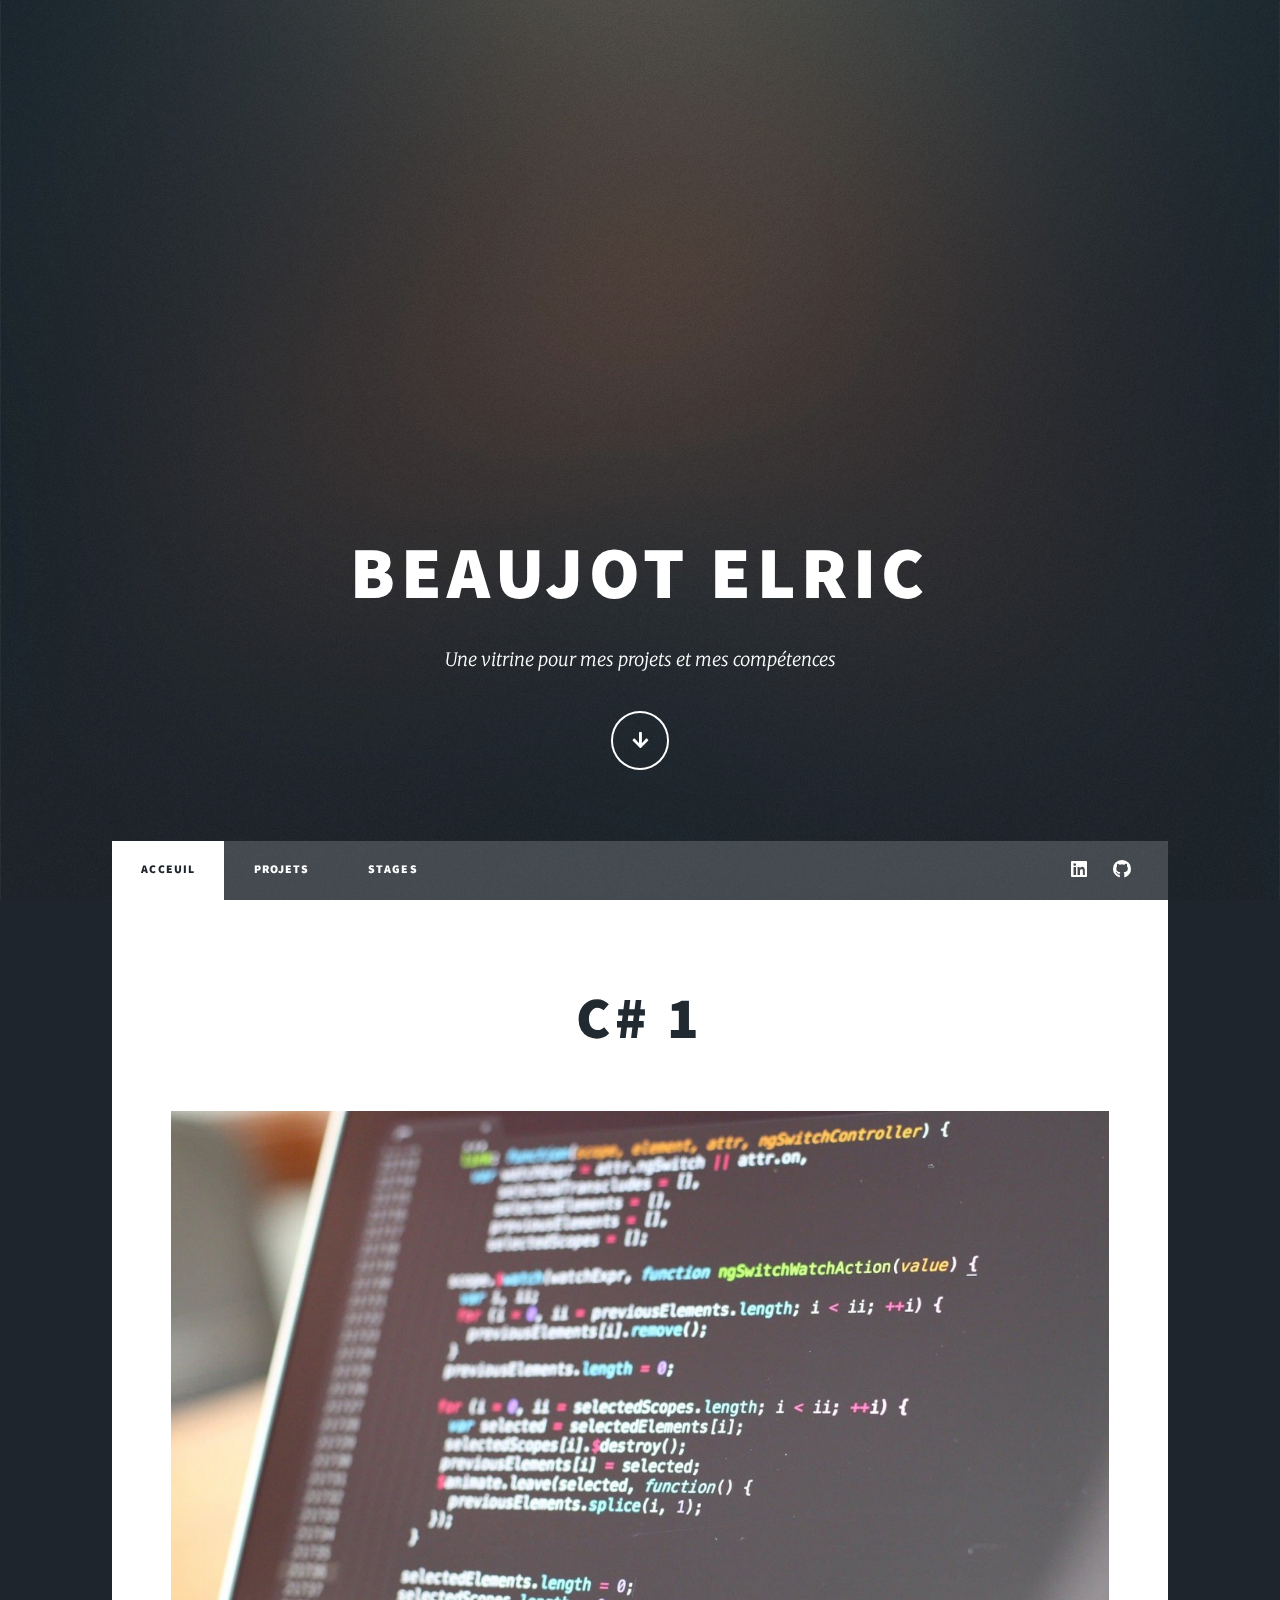
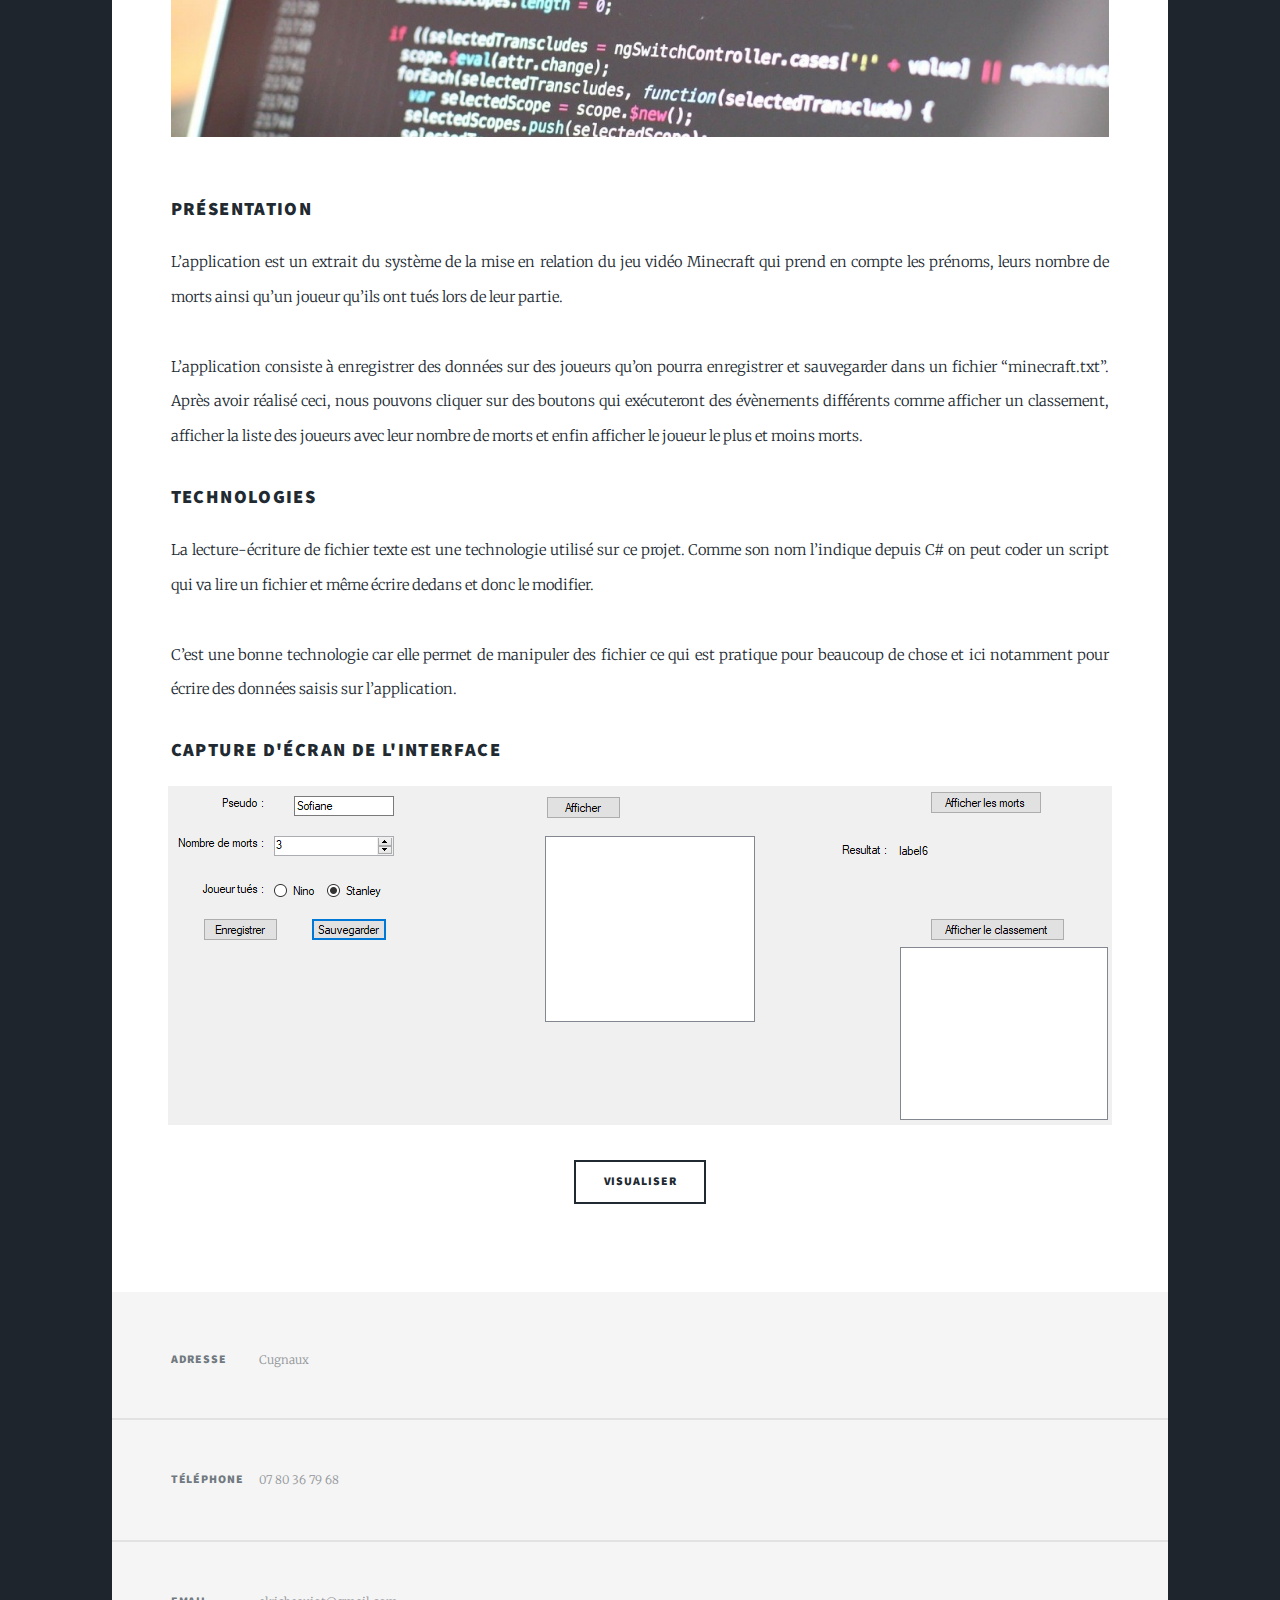
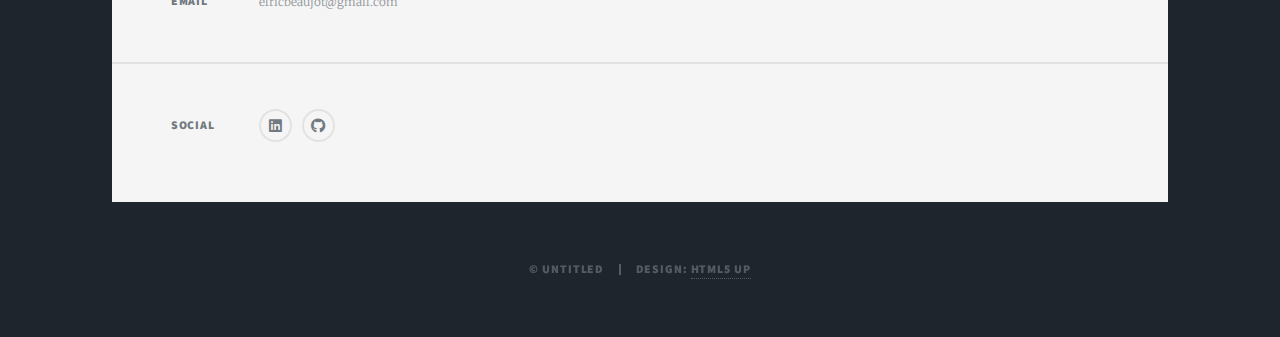
==== commit 2b02c741: "Intro" ====
--- a/accueil.html
+++ b/accueil.html
@@ -17,6 +17,15 @@
 		<!-- Wrapper -->
 			<div id="wrapper">
 
+				<!-- Intro -->
+				<div id="intro">
+					<h1>BEAUJOT Elric</h1>
+					<p>Une vitrine pour mes projets et mes compétences</p>
+					<ul class="actions">
+						<li><a href="#header" class="button icon solid solo fa-arrow-down scrolly">Continue</a></li>
+					</ul>
+				</div>
+				
 				<!-- Header -->
 					<header id="header">
 						<a href="index.html" class="logo">BTS SIO</a>
@@ -25,7 +34,7 @@
 				<!-- Nav -->
 					<nav id="nav">
 						<ul class="links">
-							<li class="active"><a href="apropos.html">Acceuil</a></li>
+							<li class="active"><a href="accueil.html">Acceuil</a></li>
 							<li><a href="index.html">Projets</a></li>
 							<li><a href="stages.html">Stages</a></li>
 						</ul>
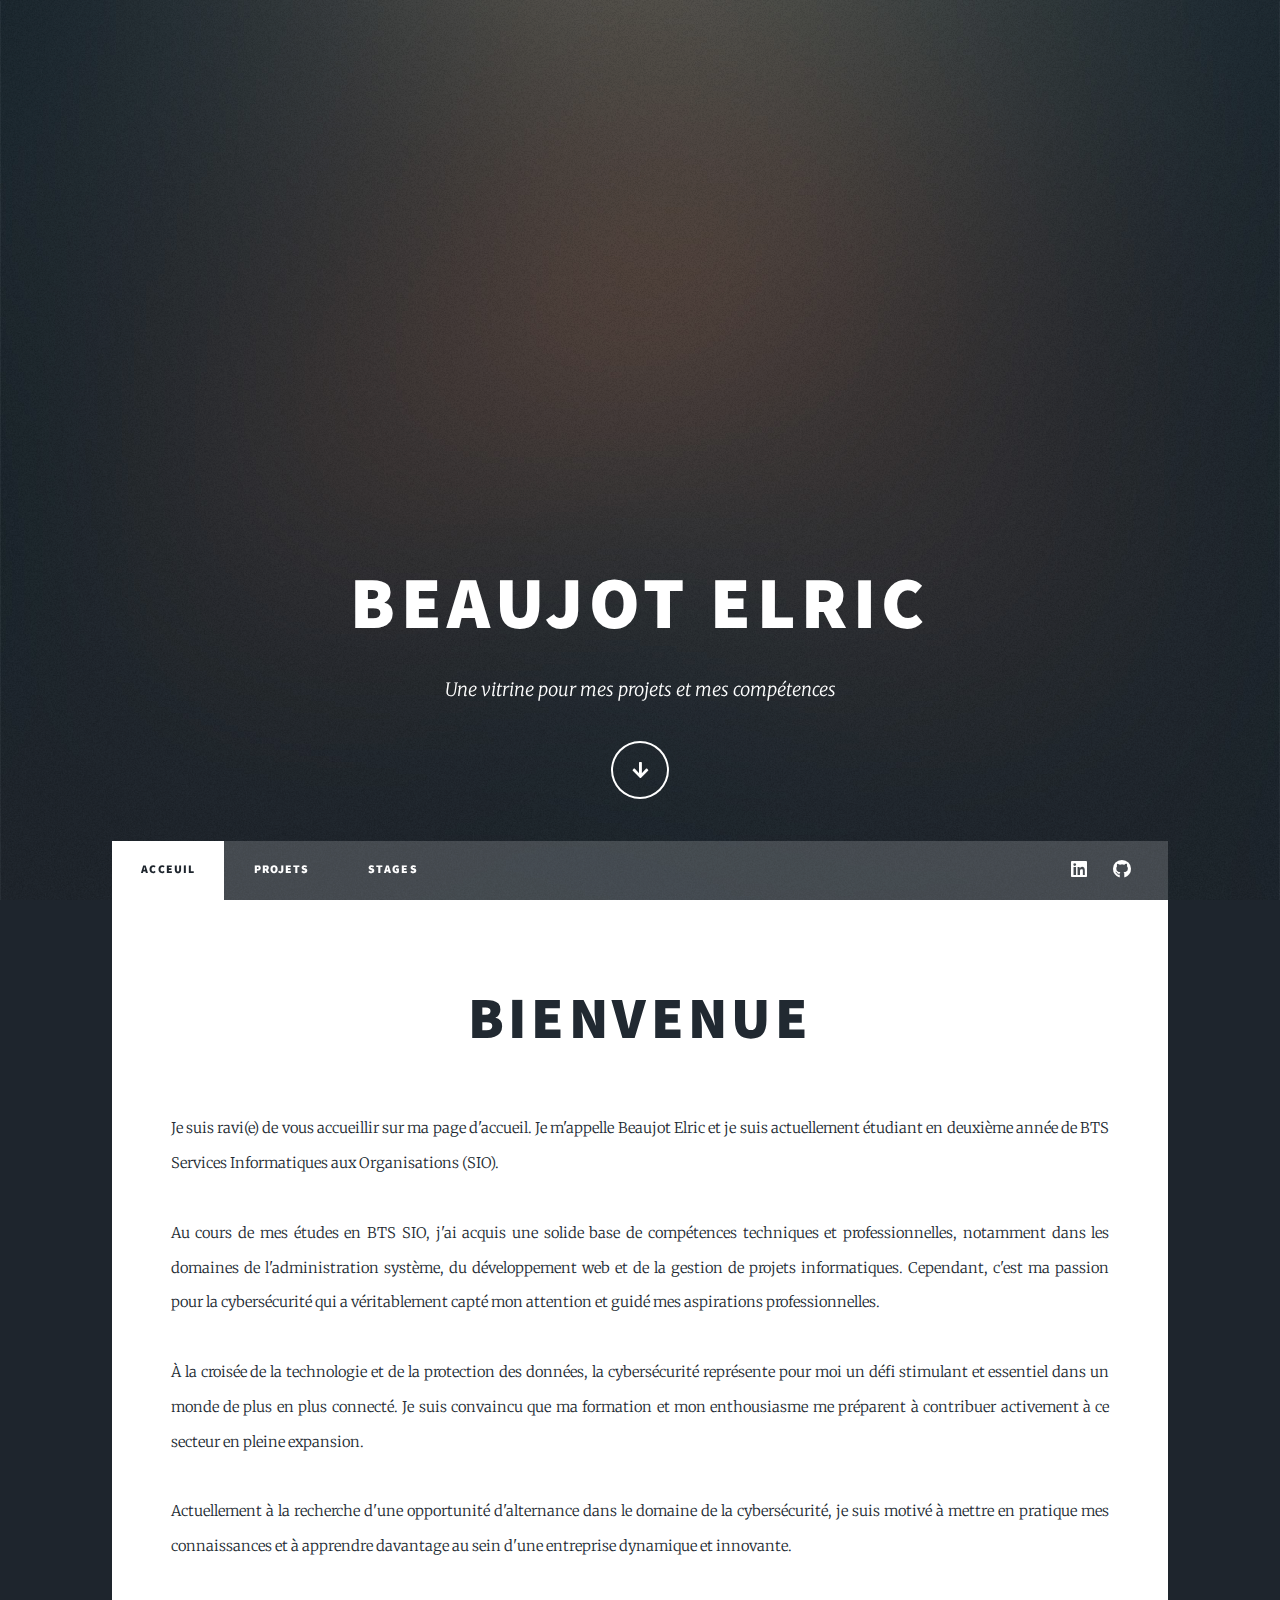
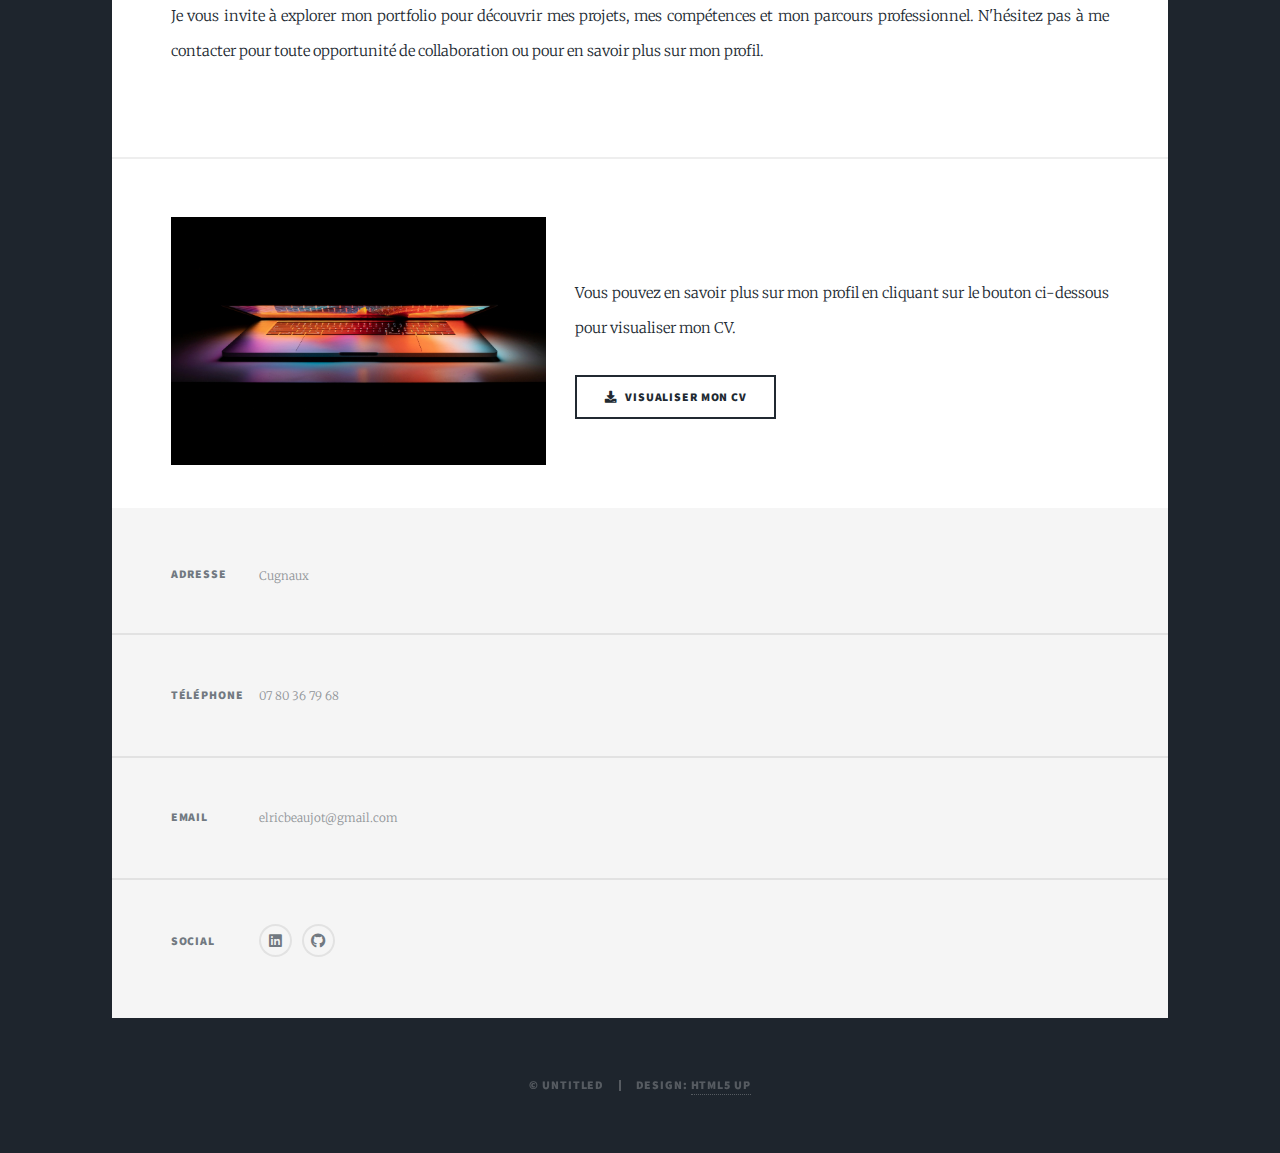
==== commit ba2f797d: "acceuil finish" ====
--- a/accueil.html
+++ b/accueil.html
@@ -25,7 +25,7 @@
 						<li><a href="#header" class="button icon solid solo fa-arrow-down scrolly">Continue</a></li>
 					</ul>
 				</div>
-				
+
 				<!-- Header -->
 					<header id="header">
 						<a href="index.html" class="logo">BTS SIO</a>
@@ -50,21 +50,34 @@
 						<!-- Post -->
 							<section class="post">
 								<header class="major">
-									<h2>C# 1</h2>
+									<h2>BIENVENUE</h2>
 								</header>
-								<div class="image main"><img src="images/Csharp1.jpg" alt="" /></div>
-                                <h3>Présentation</h3>
-								<p>L’application est un extrait du système de la mise en relation du jeu vidéo Minecraft qui prend en compte les prénoms, leurs nombre de morts ainsi qu’un joueur qu’ils ont tués lors de leur partie.<br><br>
-                                L’application consiste à enregistrer des données sur des joueurs qu’on pourra enregistrer et sauvegarder dans un fichier “minecraft.txt”. Après avoir réalisé ceci, nous pouvons cliquer sur des boutons qui exécuteront des évènements différents comme afficher un classement, afficher la liste des joueurs avec leur nombre de morts et enfin afficher le joueur le plus et moins morts.</p>
-								<h3>Technologies</h3>
-                                <p>La lecture-écriture de fichier texte est une technologie utilisé sur ce projet. Comme son nom l’indique depuis C# on peut coder un script qui va lire un fichier et même écrire dedans et donc le modifier.<br><br>
-                                C’est une bonne technologie car elle permet de manipuler des fichier ce qui est pratique pour beaucoup de chose et ici notamment pour écrire des données saisis sur l’application.</p>
-                                <h3>Capture d'écran de l'interface</h3>
-                                <div style="display: flex; justify-content: center;"><img src="images/Csharp1-screen.jpg" alt="" /></div><br>
-                                <ul class="actions special">
-									<li><a href="https://github.com/RyzCantonais/BTS-SIO/blob/main/C%231/Csharp1-rapport.pdf" target="_blank" class="button">Visualiser</a></li>
-								</ul>
+								<p>Je suis ravi(e) de vous accueillir sur ma page d'accueil. Je m'appelle Beaujot Elric et je suis actuellement étudiant en deuxième année de BTS Services Informatiques aux Organisations (SIO).
+
+								<br /><br />	Au cours de mes études en BTS SIO, j'ai acquis une solide base de compétences techniques et professionnelles, notamment dans les domaines de l'administration système, du développement web et de la gestion de projets informatiques. Cependant, c'est ma passion pour la cybersécurité qui a véritablement capté mon attention et guidé mes aspirations professionnelles.
+									
+								<br /><br />	À la croisée de la technologie et de la protection des données, la cybersécurité représente pour moi un défi stimulant et essentiel dans un monde de plus en plus connecté. Je suis convaincu que ma formation et mon enthousiasme me préparent à contribuer activement à ce secteur en pleine expansion.
+									
+								<br /><br />	Actuellement à la recherche d'une opportunité d'alternance dans le domaine de la cybersécurité, je suis motivé à mettre en pratique mes connaissances et à apprendre davantage au sein d'une entreprise dynamique et innovante.
+									
+								<br /><br />	Je vous invite à explorer mon portfolio pour découvrir mes projets, mes compétences et mon parcours professionnel. N'hésitez pas à me contacter pour toute opportunité de collaboration ou pour en savoir plus sur mon profil.
+								</p>
 							</section>
+							<section class="split-acceuil">
+								<div class="image-200 left">
+									<img src="images/acceuil.jpg" alt="Image d'accueil" />
+								</div>
+								<div class="cv-content right">
+									<div>
+										<p>Vous pouvez en savoir plus sur mon profil en cliquant sur le bouton ci-dessous pour visualiser mon CV.</p>
+										<ul class="actions">
+											<li><a href="#" class="button icon solid fa-download">Visualiser mon CV</a></li>
+										</ul>
+									</div>
+								</div>
+							</section>
+							
+							
 					</div>
 
 				<!-- Footer -->
--- a/assets/css/main.css
+++ b/assets/css/main.css
@@ -1,10 +1,10 @@
 @import url(fontawesome-all.min.css);
 @import url("https://fonts.googleapis.com/css?family=Merriweather:300,700,300italic,700italic|Source+Sans+Pro:900");
 
-/*
-	Massively by HTML5 UP
-	html5up.net | @ajlkn
-	Free for personal and commercial use under the CCA 3.0 license (html5up.net/license)
+/*
+	Massively by HTML5 UP
+	html5up.net | @ajlkn
+	Free for personal and commercial use under the CCA 3.0 license (html5up.net/license)
 */
 
 html, body, div, span, applet, object,
@@ -2676,6 +2676,53 @@
 			transform: scale(1.05);
 		}
 
+/* Ajout d'une classe pour le contenu du CV */
+.cv-content {
+    max-width: 60%; /* Ajustez la largeur selon vos besoins */
+}
+
+/* Mise en page pour les éléments dans la section séparée */
+.split-acceuil {
+    display: flex;
+    flex-direction: row;
+    align-items: center;
+}
+
+/* Mise en page pour l'image */
+.image-200.left {
+    margin-right: 2rem;
+    max-width: 40%;
+}
+
+.image-200.left img {
+    width: 100%;
+}
+
+/* Mise en page pour le contenu du CV */
+.cv-content.right {
+    max-width: 60%;
+}
+
+.actions {
+    margin: 0;
+}
+
+/* Réglages pour les écrans plus petits */
+@media screen and (max-width: 736px) {
+    .split {
+        flex-direction: column;
+    }
+
+    .image-200.left,
+    .cv-content.right {
+        max-width: 100%;
+    }
+
+    .image-200.left {
+        margin-right: 0;
+        margin-bottom: 2rem;
+    }
+}
 /* Actions */
 
 	ul.actions {
